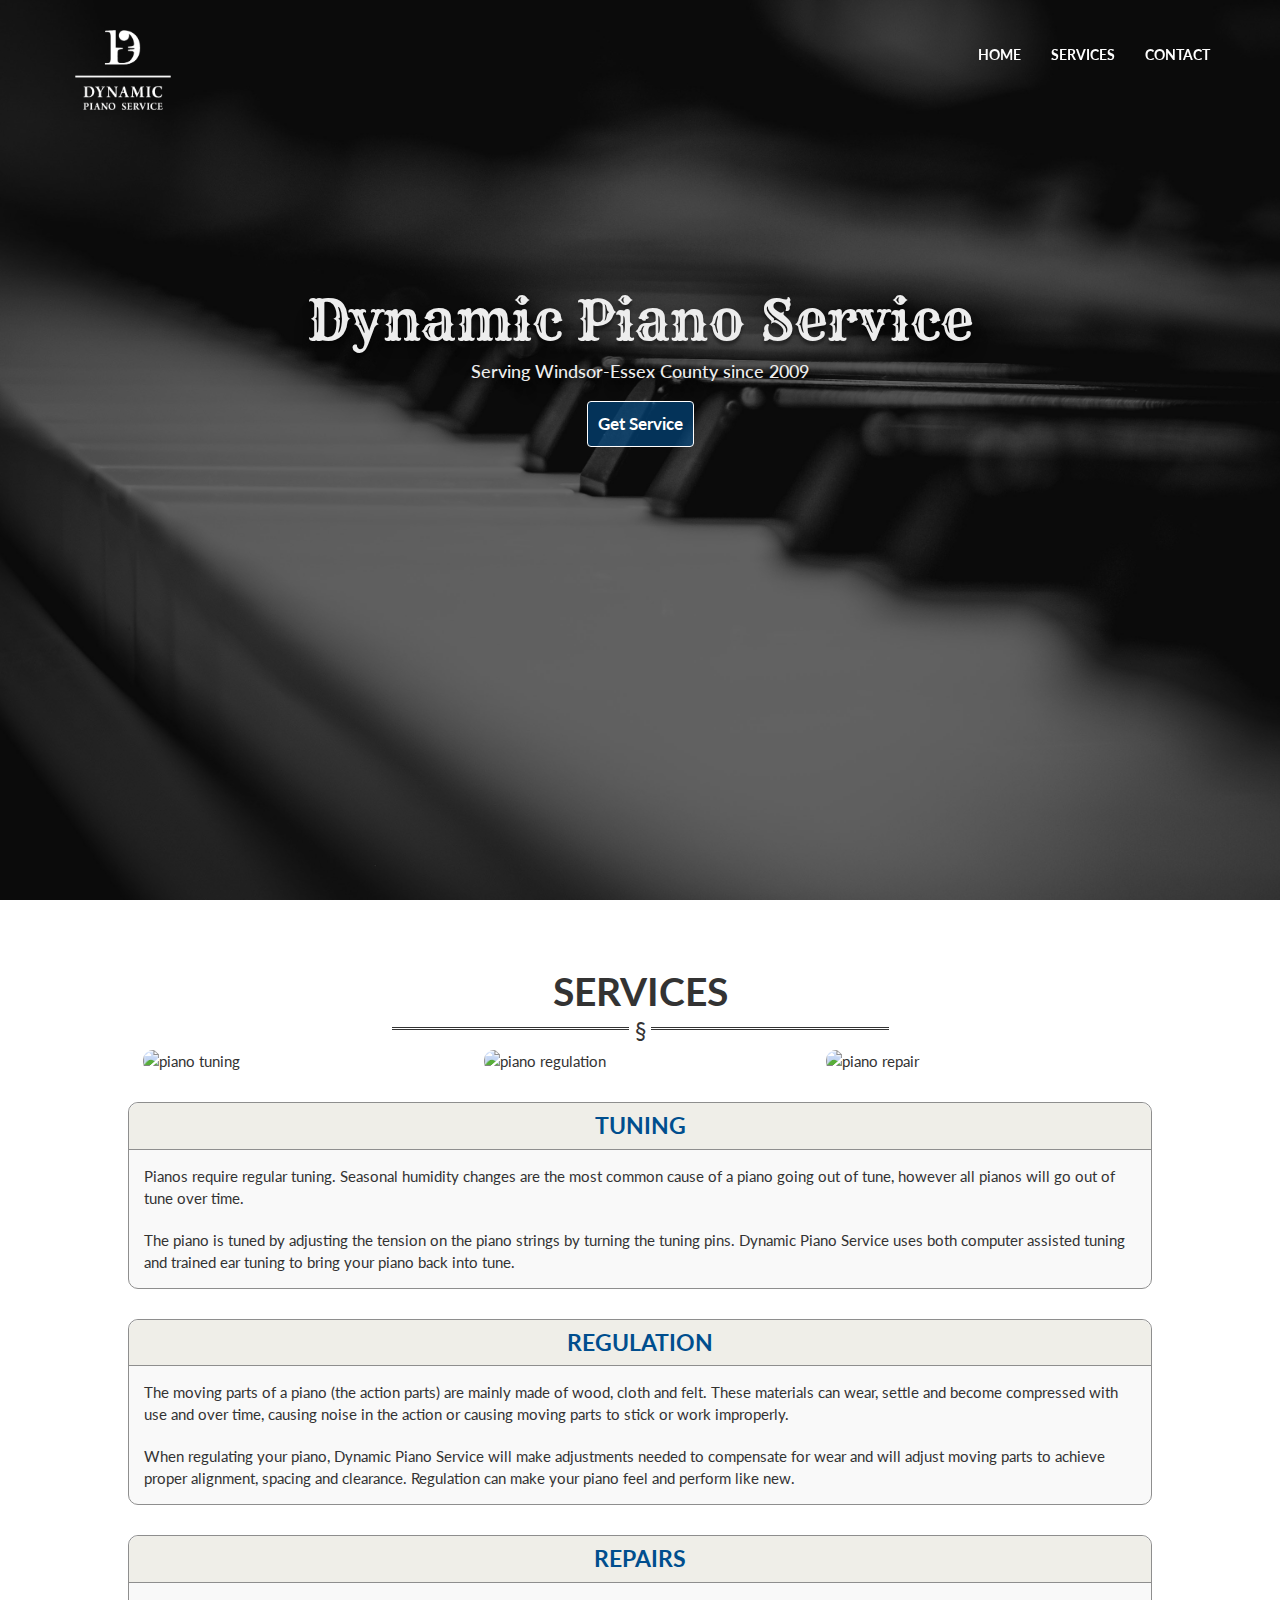
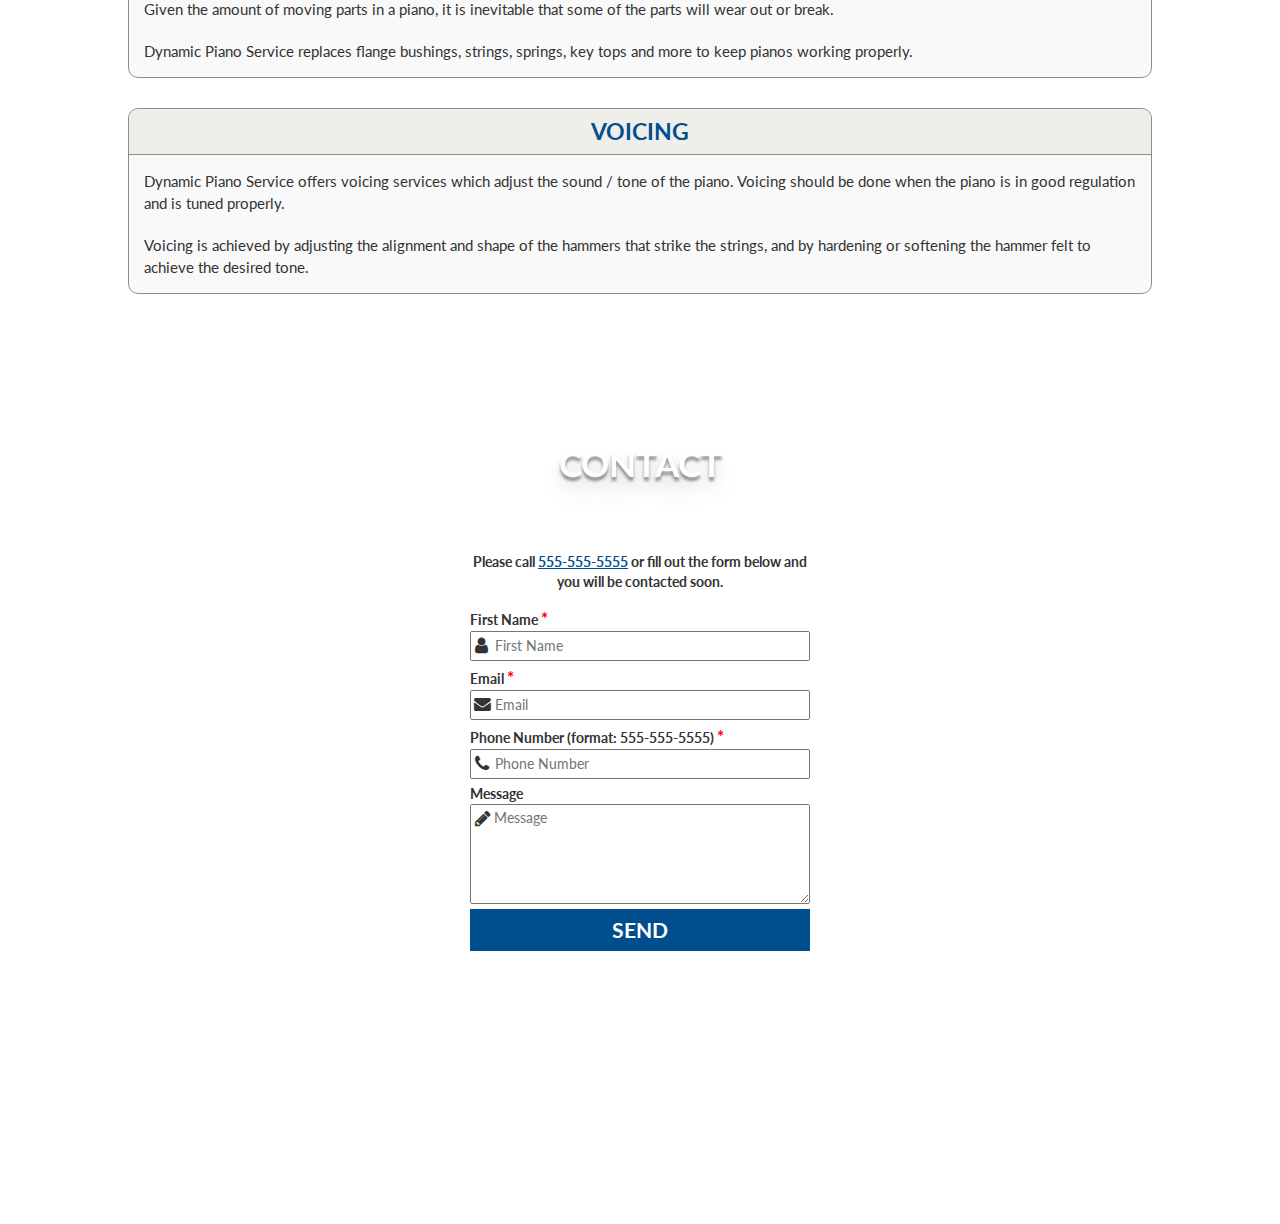
==== index.html @ 3b5a84ec "add pictures and style services" ====
<!DOCTYPE html>
<html lang="en">
	<head>
		<meta name="viewport" content="width=device-width, initial-scale=1">
		<title>Piano Service - Dynamic Piano Service</title>
		<link href="./public/styles/bootstrap.min.css" type="text/css" rel="stylesheet">
		<link href="./public/styles/main.css" type="text/css" rel="stylesheet">
		<link href="https://fonts.googleapis.com/css?family=Lato:400,700|Rye" rel="stylesheet">
		<link href="https://maxcdn.bootstrapcdn.com/font-awesome/4.7.0/css/font-awesome.min.css" rel="stylesheet">
	</head>
	<body>
		<nav class="navbar navbar-fixed-top">
			<div class="container">
				<div class="navbar-header">
					<button type="button" class="navbar-toggle collapsed" data-toggle="collapse" data-target="#bs-example-navbar-collapse-1" aria-expanded="false">
        		<span class="sr-only">Toggle navigation</span>
        		<span class="icon-bar"></span>
        		<span class="icon-bar"></span>
        		<span class="icon-bar"></span>
     			</button>
      		<a class="navbar-brand" href="#"><img id="logo" src="./public/images/logo-large1.png"></a>
				</div>
				<div class="collapse navbar-collapse">
					<ul class="nav navbar-nav navbar-right">
						<li class="navbar-link"><a href="#">Home</a></li>
						<li class="navbar-link"><a href="#services">Services</a></li>
						<li class="navbar-link"><a href="#contact">Contact</a></li>
					</ul>
			</div>
		</nav>
		<div id="header-background">
			<div class="darken-overlay">
				<h1>Dynamic Piano Service</h1>
				<h4>Serving Windsor-Essex County since 2009</h4>
				<a class="btn" href="#contact">Get Service</a>
			</div>
		</div>
		<section id="services" class="container">
			<h2 class="subtitle">Services</h2>
			<hr class="style-eight" />
				<div class="row images">
					<div class="col-xs-12 col-sm-6 col-md-4 img-wrapper">
						<img class="img-responsive" src="./public/images/piano-tuning.jpg" alt="piano tuning" />
					</div>
					<div class="col-md-4 col-sm-6 hidden-xs img-wrapper">
						<img class="img-responsive" src="./public/images/piano-regulation.jpg" alt="piano regulation" />
					</div>
					<div class="col-md-4 hidden-sm hidden-xs img-wrapper">
						<img class="img-responsive" src="./public/images/piano-repair.jpg" alt="piano repair" />
					</div>
				</div>
				<div class="service-item row">
					<div class="col-xs-12 service-div">
						<h3>Tuning</h3>
						<p>Pianos require regular tuning. Seasonal humidity changes are the most common cause of a piano going out of tune, however all pianos will go out of tune over time.</p>
						<p>The piano is tuned by adjusting the tension on the piano strings by turning the tuning pins. Dynamic Piano Service uses both computer assisted tuning and trained ear tuning to bring your piano back into tune.</p>
					</div>
				</div>
				<div class="service-item row">
					<div class="col-xs-12 service-div">
						<h3>Regulation</h3>
						<p>The moving parts of a piano (the action parts) are mainly made of wood, cloth and felt. These materials can wear, settle and become compressed with use and over time, causing noise in the action or causing moving parts to stick or work improperly.</p>
						<p>When regulating your piano, Dynamic Piano Service will make adjustments needed to compensate for wear and will adjust moving parts to achieve proper alignment, spacing and clearance. Regulation can make your piano feel and perform like new.</p>
					</div>
				</div>
				<div class="service-item row">
					<div class="col-xs-12 service-div">
						<h3>Repairs</h3>
						<p>Given the amount of moving parts in a piano, it is inevitable that some of the parts will wear out or break.</p>
						<p>Dynamic Piano Service replaces flange bushings, strings, springs, key tops and more to keep pianos working properly. </p>
					</div>
				</div>
				<div class="service-item row">
					<div class="col-xs-12 service-div">
						<h3>Voicing</h3>
						<p>Dynamic Piano Service offers voicing services which adjust the sound / tone of the piano. Voicing should be done when the piano is in good regulation and is tuned properly.</p>
						<p>Voicing is achieved by adjusting the alignment and shape of the hammers that strike the strings, and by hardening or softening the hammer felt to achieve the desired tone.</p>
					</div>
				</div>
		</section>
		<section id="contact">
			<h2 class="subtitle">Contact</h2>
			<div class="contact-card">
				<div id="form-div">
					<div>
						<p>Please call <a href="tel:555-5555-5555">555-555-5555</a> or fill out the form below and you will be contacted soon.</p>
					</div>
					<!-- <h4>Contact Form</h4> -->
					<form action="https://formspree.io/the_source_c@hotmail.com" method="POST">
						<label for="name">First Name <span class="asterisk">*</span></label>
		    		<div class="input-line">
		    			<i class="fa fa-user"></i>
		    			<input type="text" name="name" placeholder="First Name" required>
		    		</div>
		    		<label for="_replyto">Email <span class="asterisk">*</span></label>
		    		<div class="input-line">
		    			<i class="fa fa-envelope"></i>
		   				<input type="email" name="_replyto" placeholder="Email" required>
		   			</div>
		   			<label for="phone">Phone Number (format: 555-555-5555) <span class="asterisk">*</span></label>
		   			<div class="input-line">
		   				<i class="fa fa-phone"></i>
		   				<input id="phonenumber" name="phone" type="tel" pattern="^\d{3}-\d{3}-\d{4}$" placeholder="Phone Number" required>
		   			</div>
		   			<label for="message">Message</label>
		   			<div class="input-line">
		   				<i class="fa fa-pencil"></i>
		   				<textarea name="message" placeholder="Message"></textarea>
		   			</div>
		    		<input type="submit" value="Send">
					</form>
				</div>
			</div>
		</section>
		<script src="./public/scripts/main.js"></script>
	</body>
</html>
---- public/styles/main.css ----
*{-webkit-box-sizing:border-box;box-sizing:border-box;padding:0;margin:0}html{height:200vh}body{font-family:'Lato', sans-serif}.navbar{background-color:transparent;position:fixed;width:100%;top:30px;border-radius:0px;-webkit-transition:all 1s;-o-transition:all 1s;transition:all 1s;height:80px;line-height:80px}.navbar .container .in{border:none}.navbar .container .in ul{margin-top:32px}.navbar .container .in li{background-color:rgba(0,78,142,0.9);border-top:1px solid black}.navbar.fix-top{background-color:#004E8E;top:0;height:50px;line-height:50px}.navbar.fix-top .container .navbar-header #logo{height:36px;margin-left:29.5px;margin-top:7px}.navbar.fix-top .container .in{padding-top:0;margin-top:0;border:none}.navbar.fix-top .container .in ul{margin-top:0}.navbar.fix-top .container .in li{background-color:#004E8E;border-top:1px solid white;margin-top:0}.navbar .navbar-brand{color:white;line-height:50px;padding:0 20px;width:auto}.navbar .navbar-brand #logo{height:80px}.navbar .navbar-link>a{color:white;text-transform:uppercase;font-weight:700}.navbar .navbar-link>a:hover,.navbar .navbar-link>a:focus{background-color:transparent;color:#ffdb93}.navbar .navbar-toggle{border-color:white}.navbar .navbar-toggle .icon-bar{background-color:white}#header-background{min-height:100vh;background:url("../images/piano-background.jpeg") no-repeat center center fixed;background-size:cover;text-align:center;color:#ededed}#header-background .darken-overlay{width:100%;min-height:100vh;background-color:rgba(0,0,0,0.6);padding-top:30vh;padding-bottom:20px}#header-background .darken-overlay h1{font-size:4em;font-family:'Rye', cursive}#header-background .darken-overlay h1,#header-background .darken-overlay h4{text-shadow:0px 4px 3px rgba(0,0,0,0.4),0px 8px 13px rgba(0,0,0,0.1),0px 18px 23px rgba(0,0,0,0.1)}#header-background .darken-overlay .btn{margin-top:10px;background-color:rgba(0,78,142,0.6);border-color:white;color:white;padding:10px;font-size:1.2em;font-weight:700}#header-background .darken-overlay .btn:hover{border-color:#ffdb93;color:#ffdb93}#services{color:#333;padding-top:50px;width:80%;min-height:100vh;font-size:1.1em;padding-bottom:50px}#services hr.style-eight{overflow:visible;padding:0;border:none;border-top:medium double #333;color:#333;max-width:50%;min-width:200px;margin:0 auto;margin-top:-25px;margin-bottom:10px;text-align:center}#services hr.style-eight:after{content:"§";display:inline-block;position:relative;top:-0.7em;font-size:1.5em;padding:0 0.25em;background:white}#services .images{margin-top:20px}#services .img-wrapper.col-xs-4{padding:0 5px}#services .img-responsive{border-radius:10px;padding:0}#services h2{margin-bottom:40px}#services .service-div{padding:0}#services .service-div p{padding:5px 15px}#services h3{margin-top:0;text-align:center;font-size:1.5em;text-transform:uppercase;border-bottom:1px solid #8e8e8e;border-radius:10px 10px 0 0;background-color:#efeee8;padding:10px;color:#004E8E;font-weight:700}#services .service-item{background-color:#f9f9f9;margin-top:30px;border-radius:10px;border:1px solid #8e8e8e}#services .service-item .service-item-inner{border:1px solid #bcbcbc;background-color:#ededed;padding:5px}#contact{padding-top:50px;margin-top:30px;background:url("../images/contact-background.jpg") no-repeat center center fixed;background-size:cover;text-align:center;min-height:calc(100vh - 50px)}#contact h2{color:white;text-shadow:0px 4px 3px rgba(0,0,0,0.4),0px 8px 13px rgba(0,0,0,0.1),0px 18px 23px rgba(0,0,0,0.1)}#contact .contact-card{text-align:left;background-color:rgba(255,255,255,0.75);display:inline-block;padding:30px;border-radius:10px;margin:0 auto;margin-bottom:20px;margin-top:30px}#contact .contact-card h4{text-align:center;text-transform:uppercase;font-weight:700}#contact .contact-card p{text-align:center;font-weight:700}#contact .contact-card p a{color:#004E8E;-webkit-text-decoration:underline #004E8E;text-decoration:underline #004E8E}@media only screen and (min-width: 768px){#contact .contact-card{width:400px}}#contact #form-div{width:100%;margin:0 auto}#contact #form-div label{margin-top:5px;margin-bottom:0}#contact #form-div label .asterisk{color:red;font-size:1.2em}#contact #form-div .input-line{position:relative}#contact #form-div .input-line input,#contact #form-div .input-line textarea{padding:3px 3px 3px 23px;width:100%}#contact #form-div .input-line textarea{height:100px}#contact #form-div .input-line .fa{position:absolute;top:6px;left:5px;font-size:1.3em}#contact #form-div .input-line .fa-envelope{font-size:1.2em;left:4px}#contact #form-div input[type="submit"]{width:100%;background-color:#004e8e;color:white;padding:6px;border:none;text-transform:uppercase;font-weight:700;font-size:1.5em}#contact #form-div input[type="submit"]:hover{color:#ffdb93}.subtitle{text-align:center;text-transform:uppercase;font-size:2.5em;font-weight:700}
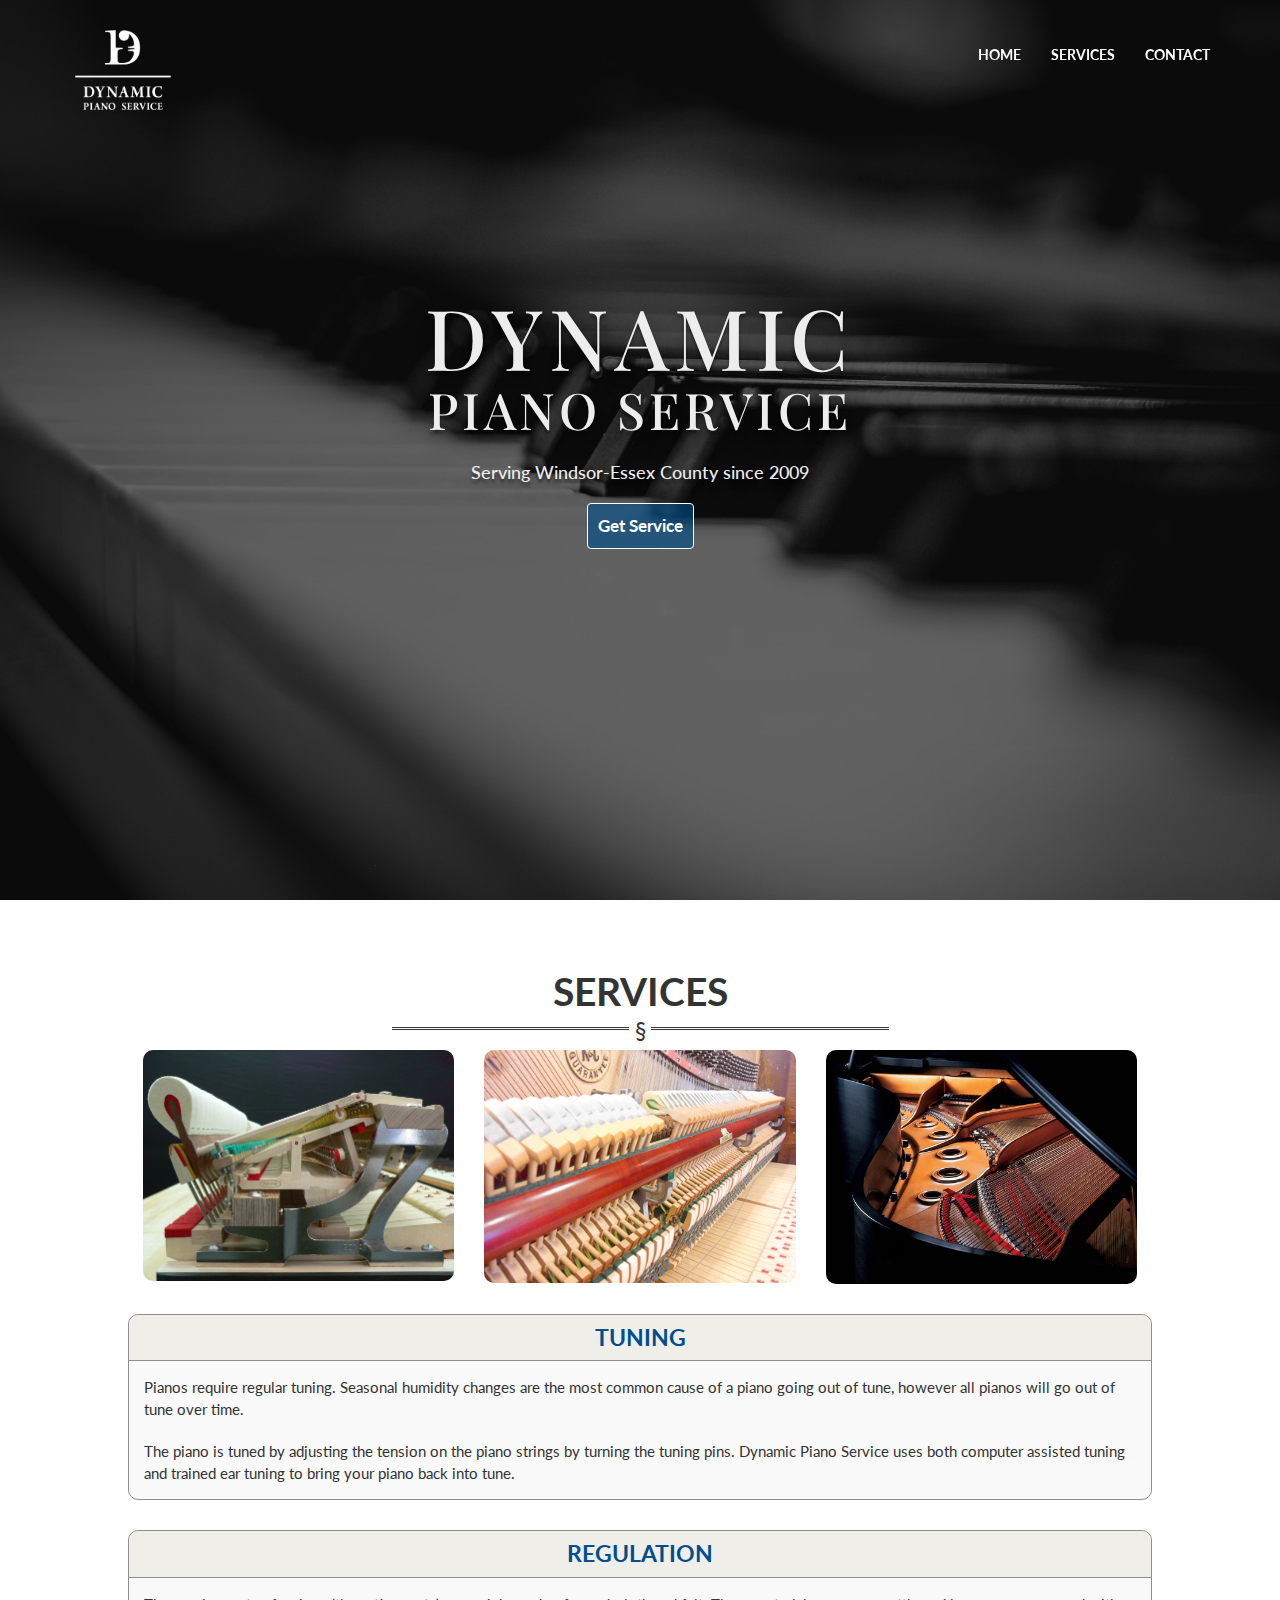
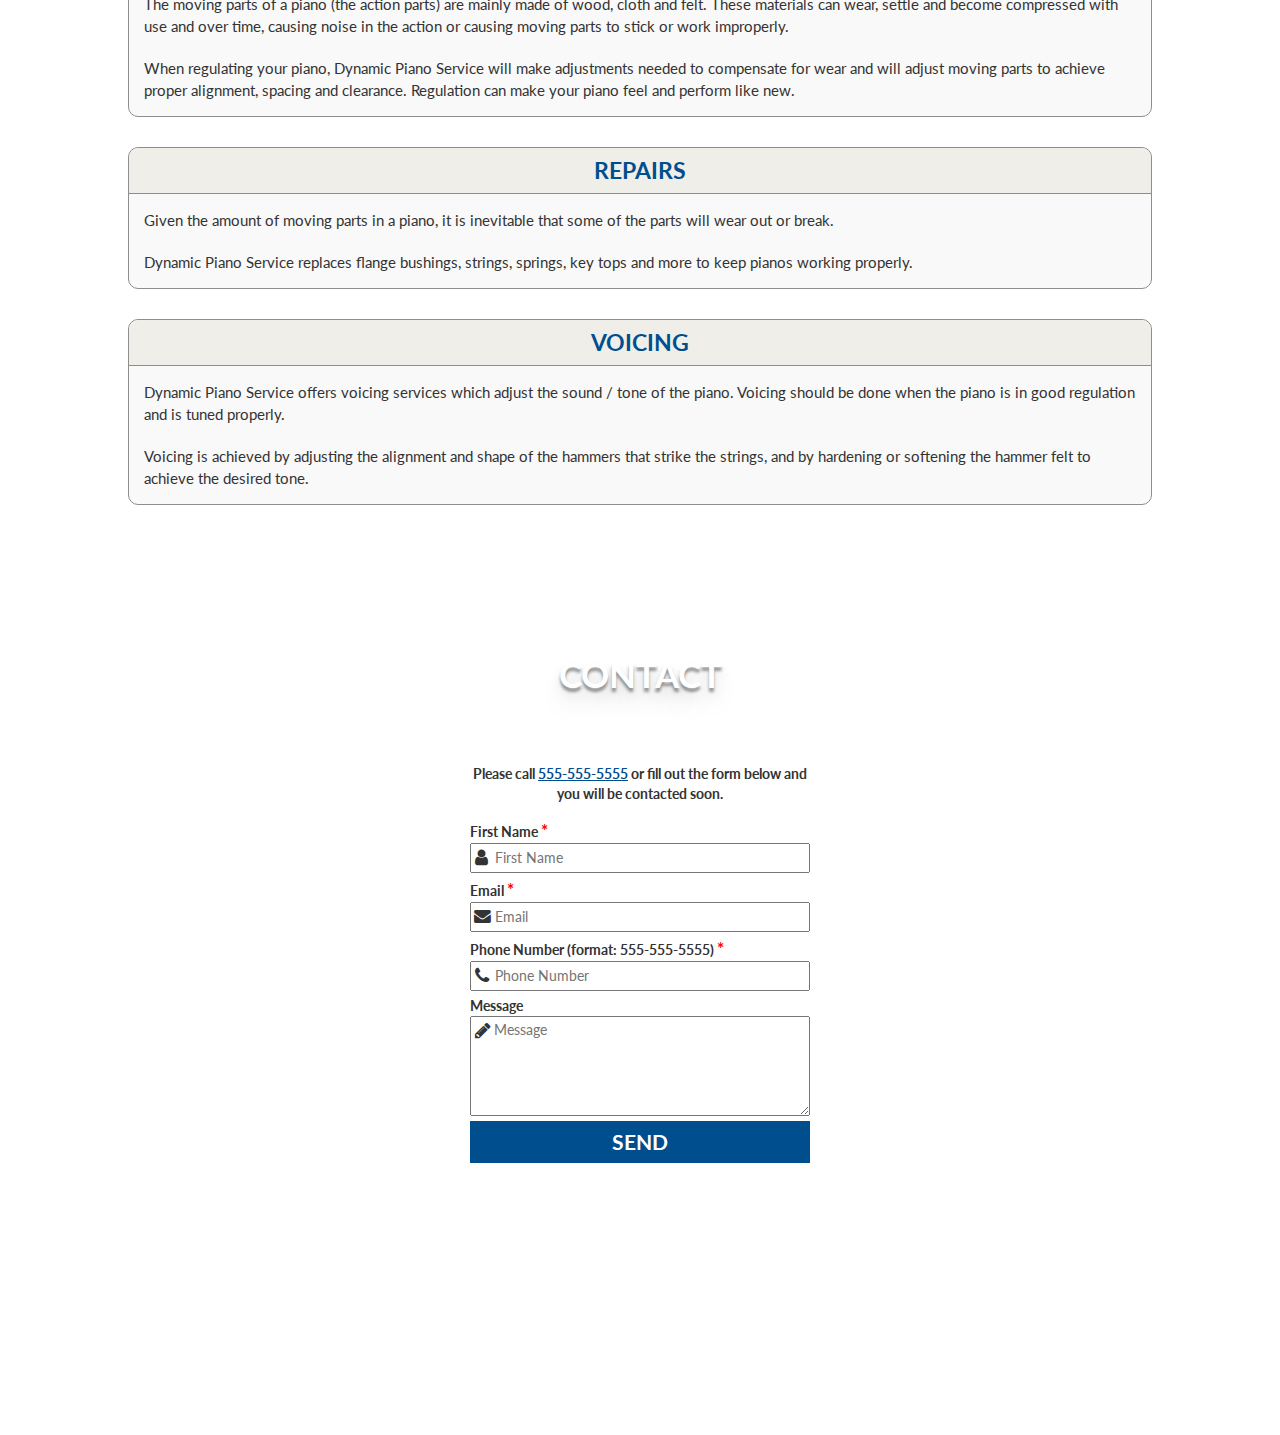
==== commit c7e750ee: "change h1 font & contact background" ====
--- a/index.html
+++ b/index.html
@@ -5,7 +5,7 @@
 		<title>Piano Service - Dynamic Piano Service</title>
 		<link href="./public/styles/bootstrap.min.css" type="text/css" rel="stylesheet">
 		<link href="./public/styles/main.css" type="text/css" rel="stylesheet">
-		<link href="https://fonts.googleapis.com/css?family=Lato:400,700|Rye" rel="stylesheet">
+		<link href="https://fonts.googleapis.com/css?family=Lato:400,700|Playfair+Display:700" rel="stylesheet">
 		<link href="https://maxcdn.bootstrapcdn.com/font-awesome/4.7.0/css/font-awesome.min.css" rel="stylesheet">
 	</head>
 	<body>
@@ -30,7 +30,7 @@
 		</nav>
 		<div id="header-background">
 			<div class="darken-overlay">
-				<h1>Dynamic Piano Service</h1>
+				<h1>Dynamic <span id="secondh1">Piano Service</span></h1>
 				<h4>Serving Windsor-Essex County since 2009</h4>
 				<a class="btn" href="#contact">Get Service</a>
 			</div>
--- a/public/styles/main.css
+++ b/public/styles/main.css
@@ -1 +1 @@
-*{-webkit-box-sizing:border-box;box-sizing:border-box;padding:0;margin:0}html{height:200vh}body{font-family:'Lato', sans-serif}.navbar{background-color:transparent;position:fixed;width:100%;top:30px;border-radius:0px;-webkit-transition:all 1s;-o-transition:all 1s;transition:all 1s;height:80px;line-height:80px}.navbar .container .in{border:none}.navbar .container .in ul{margin-top:32px}.navbar .container .in li{background-color:rgba(0,78,142,0.9);border-top:1px solid black}.navbar.fix-top{background-color:#004E8E;top:0;height:50px;line-height:50px}.navbar.fix-top .container .navbar-header #logo{height:36px;margin-left:29.5px;margin-top:7px}.navbar.fix-top .container .in{padding-top:0;margin-top:0;border:none}.navbar.fix-top .container .in ul{margin-top:0}.navbar.fix-top .container .in li{background-color:#004E8E;border-top:1px solid white;margin-top:0}.navbar .navbar-brand{color:white;line-height:50px;padding:0 20px;width:auto}.navbar .navbar-brand #logo{height:80px}.navbar .navbar-link>a{color:white;text-transform:uppercase;font-weight:700}.navbar .navbar-link>a:hover,.navbar .navbar-link>a:focus{background-color:transparent;color:#ffdb93}.navbar .navbar-toggle{border-color:white}.navbar .navbar-toggle .icon-bar{background-color:white}#header-background{min-height:100vh;background:url("../images/piano-background.jpeg") no-repeat center center fixed;background-size:cover;text-align:center;color:#ededed}#header-background .darken-overlay{width:100%;min-height:100vh;background-color:rgba(0,0,0,0.6);padding-top:30vh;padding-bottom:20px}#header-background .darken-overlay h1{font-size:4em;font-family:'Rye', cursive}#header-background .darken-overlay h1,#header-background .darken-overlay h4{text-shadow:0px 4px 3px rgba(0,0,0,0.4),0px 8px 13px rgba(0,0,0,0.1),0px 18px 23px rgba(0,0,0,0.1)}#header-background .darken-overlay .btn{margin-top:10px;background-color:rgba(0,78,142,0.6);border-color:white;color:white;padding:10px;font-size:1.2em;font-weight:700}#header-background .darken-overlay .btn:hover{border-color:#ffdb93;color:#ffdb93}#services{color:#333;padding-top:50px;width:80%;min-height:100vh;font-size:1.1em;padding-bottom:50px}#services hr.style-eight{overflow:visible;padding:0;border:none;border-top:medium double #333;color:#333;max-width:50%;min-width:200px;margin:0 auto;margin-top:-25px;margin-bottom:10px;text-align:center}#services hr.style-eight:after{content:"§";display:inline-block;position:relative;top:-0.7em;font-size:1.5em;padding:0 0.25em;background:white}#services .images{margin-top:20px}#services .img-wrapper.col-xs-4{padding:0 5px}#services .img-responsive{border-radius:10px;padding:0}#services h2{margin-bottom:40px}#services .service-div{padding:0}#services .service-div p{padding:5px 15px}#services h3{margin-top:0;text-align:center;font-size:1.5em;text-transform:uppercase;border-bottom:1px solid #8e8e8e;border-radius:10px 10px 0 0;background-color:#efeee8;padding:10px;color:#004E8E;font-weight:700}#services .service-item{background-color:#f9f9f9;margin-top:30px;border-radius:10px;border:1px solid #8e8e8e}#services .service-item .service-item-inner{border:1px solid #bcbcbc;background-color:#ededed;padding:5px}#contact{padding-top:50px;margin-top:30px;background:url("../images/contact-background.jpg") no-repeat center center fixed;background-size:cover;text-align:center;min-height:calc(100vh - 50px)}#contact h2{color:white;text-shadow:0px 4px 3px rgba(0,0,0,0.4),0px 8px 13px rgba(0,0,0,0.1),0px 18px 23px rgba(0,0,0,0.1)}#contact .contact-card{text-align:left;background-color:rgba(255,255,255,0.75);display:inline-block;padding:30px;border-radius:10px;margin:0 auto;margin-bottom:20px;margin-top:30px}#contact .contact-card h4{text-align:center;text-transform:uppercase;font-weight:700}#contact .contact-card p{text-align:center;font-weight:700}#contact .contact-card p a{color:#004E8E;-webkit-text-decoration:underline #004E8E;text-decoration:underline #004E8E}@media only screen and (min-width: 768px){#contact .contact-card{width:400px}}#contact #form-div{width:100%;margin:0 auto}#contact #form-div label{margin-top:5px;margin-bottom:0}#contact #form-div label .asterisk{color:red;font-size:1.2em}#contact #form-div .input-line{position:relative}#contact #form-div .input-line input,#contact #form-div .input-line textarea{padding:3px 3px 3px 23px;width:100%}#contact #form-div .input-line textarea{height:100px}#contact #form-div .input-line .fa{position:absolute;top:6px;left:5px;font-size:1.3em}#contact #form-div .input-line .fa-envelope{font-size:1.2em;left:4px}#contact #form-div input[type="submit"]{width:100%;background-color:#004e8e;color:white;padding:6px;border:none;text-transform:uppercase;font-weight:700;font-size:1.5em}#contact #form-div input[type="submit"]:hover{color:#ffdb93}.subtitle{text-align:center;text-transform:uppercase;font-size:2.5em;font-weight:700}
+*{-webkit-box-sizing:border-box;box-sizing:border-box;padding:0;margin:0}html{height:200vh}body{font-family:'Lato', sans-serif}.navbar{background-color:transparent;position:fixed;width:100%;top:30px;border-radius:0px;-webkit-transition:all 1s;-o-transition:all 1s;transition:all 1s;height:80px;line-height:80px}.navbar .container .in{border:none}.navbar .container .in ul{margin-top:32px}.navbar .container .in li{background-color:rgba(0,78,142,0.9);border-top:1px solid black}.navbar.fix-top{background-color:#004E8E;top:0;height:50px;line-height:50px}.navbar.fix-top .container .navbar-header #logo{height:36px;margin-left:29.5px;margin-top:7px}.navbar.fix-top .container .in{padding-top:0;margin-top:0;border:none}.navbar.fix-top .container .in ul{margin-top:0}.navbar.fix-top .container .in li{background-color:#004E8E;border-top:1px solid white;margin-top:0}.navbar .navbar-brand{color:white;line-height:50px;padding:0 20px;width:auto}.navbar .navbar-brand #logo{height:80px}.navbar .navbar-link>a{color:white;text-transform:uppercase;font-weight:700}.navbar .navbar-link>a:hover,.navbar .navbar-link>a:focus{background-color:transparent;color:#ffdb93}.navbar .navbar-toggle{border-color:white}.navbar .navbar-toggle .icon-bar{background-color:white}#header-background{min-height:100vh;background:url("../images/piano-background.jpeg") no-repeat center center fixed;background-size:cover;text-align:center;color:#ededed}#header-background .darken-overlay{width:100%;min-height:100vh;background-color:rgba(0,0,0,0.6);padding-top:30vh;padding-bottom:20px}#header-background .darken-overlay h1{font-size:4em;font-family:'Playfair Display', serif;text-transform:uppercase;letter-spacing:.08em}#header-background .darken-overlay h1 #secondh1{font-size:0.6em;display:block;letter-spacing:0.08em}@media only screen and (min-width: 768px){#header-background .darken-overlay h1{font-size:6em}}#header-background .darken-overlay h4{margin-top:25px}#header-background .darken-overlay h1,#header-background .darken-overlay h4{text-shadow:0px 4px 3px rgba(0,0,0,0.4),0px 8px 13px rgba(0,0,0,0.1),0px 18px 23px rgba(0,0,0,0.1)}#header-background .darken-overlay .btn{margin-top:10px;background-color:rgba(0,78,142,0.6);border-color:white;color:white;padding:10px;font-size:1.2em;font-weight:700}#header-background .darken-overlay .btn:hover{border-color:#ffdb93;color:#ffdb93}#services{color:#333;padding-top:50px;width:80%;min-height:100vh;font-size:1.1em;padding-bottom:50px}#services hr.style-eight{overflow:visible;padding:0;border:none;border-top:medium double #333;color:#333;max-width:50%;min-width:200px;margin:0 auto;margin-top:-25px;margin-bottom:10px;text-align:center}#services hr.style-eight:after{content:"§";display:inline-block;position:relative;top:-0.7em;font-size:1.5em;padding:0 0.25em;background:white}#services .images{margin-top:20px}#services .img-wrapper.col-xs-4{padding:0 5px}#services .img-responsive{border-radius:10px;padding:0}#services h2{margin-bottom:40px}#services .service-div{padding:0}#services .service-div p{padding:5px 15px}#services h3{margin-top:0;text-align:center;font-size:1.5em;text-transform:uppercase;border-bottom:1px solid #8e8e8e;border-radius:10px 10px 0 0;background-color:#efeee8;padding:10px;color:#004E8E;font-weight:700}#services .service-item{background-color:#f9f9f9;margin-top:30px;border-radius:10px;border:1px solid #8e8e8e}#services .service-item .service-item-inner{border:1px solid #bcbcbc;background-color:#ededed;padding:5px}#contact{padding-top:50px;margin-top:30px;background:url("../images/contact-background.jpeg") no-repeat center center fixed;background-size:cover;text-align:center;min-height:calc(100vh - 50px)}#contact h2{color:white;text-shadow:0px 4px 3px rgba(0,0,0,0.4),0px 8px 13px rgba(0,0,0,0.1),0px 18px 23px rgba(0,0,0,0.1)}#contact .contact-card{text-align:left;background-color:rgba(255,255,255,0.85);display:inline-block;padding:30px;border-radius:10px;margin:0 auto;margin-bottom:20px;margin-top:30px}#contact .contact-card h4{text-align:center;text-transform:uppercase;font-weight:700}#contact .contact-card p{text-align:center;font-weight:700}#contact .contact-card p a{color:#004E8E;-webkit-text-decoration:underline #004E8E;text-decoration:underline #004E8E}@media only screen and (min-width: 768px){#contact .contact-card{width:400px}}#contact #form-div{width:100%;margin:0 auto}#contact #form-div label{margin-top:5px;margin-bottom:0}#contact #form-div label .asterisk{color:red;font-size:1.2em}#contact #form-div .input-line{position:relative}#contact #form-div .input-line input,#contact #form-div .input-line textarea{padding:3px 3px 3px 23px;width:100%}#contact #form-div .input-line textarea{height:100px}#contact #form-div .input-line .fa{position:absolute;top:6px;left:5px;font-size:1.3em}#contact #form-div .input-line .fa-envelope{font-size:1.2em;left:4px}#contact #form-div input[type="submit"]{width:100%;background-color:#004e8e;color:white;padding:6px;border:none;text-transform:uppercase;font-weight:700;font-size:1.5em}#contact #form-div input[type="submit"]:hover{color:#ffdb93}.subtitle{text-align:center;text-transform:uppercase;font-size:2.5em;font-weight:700}
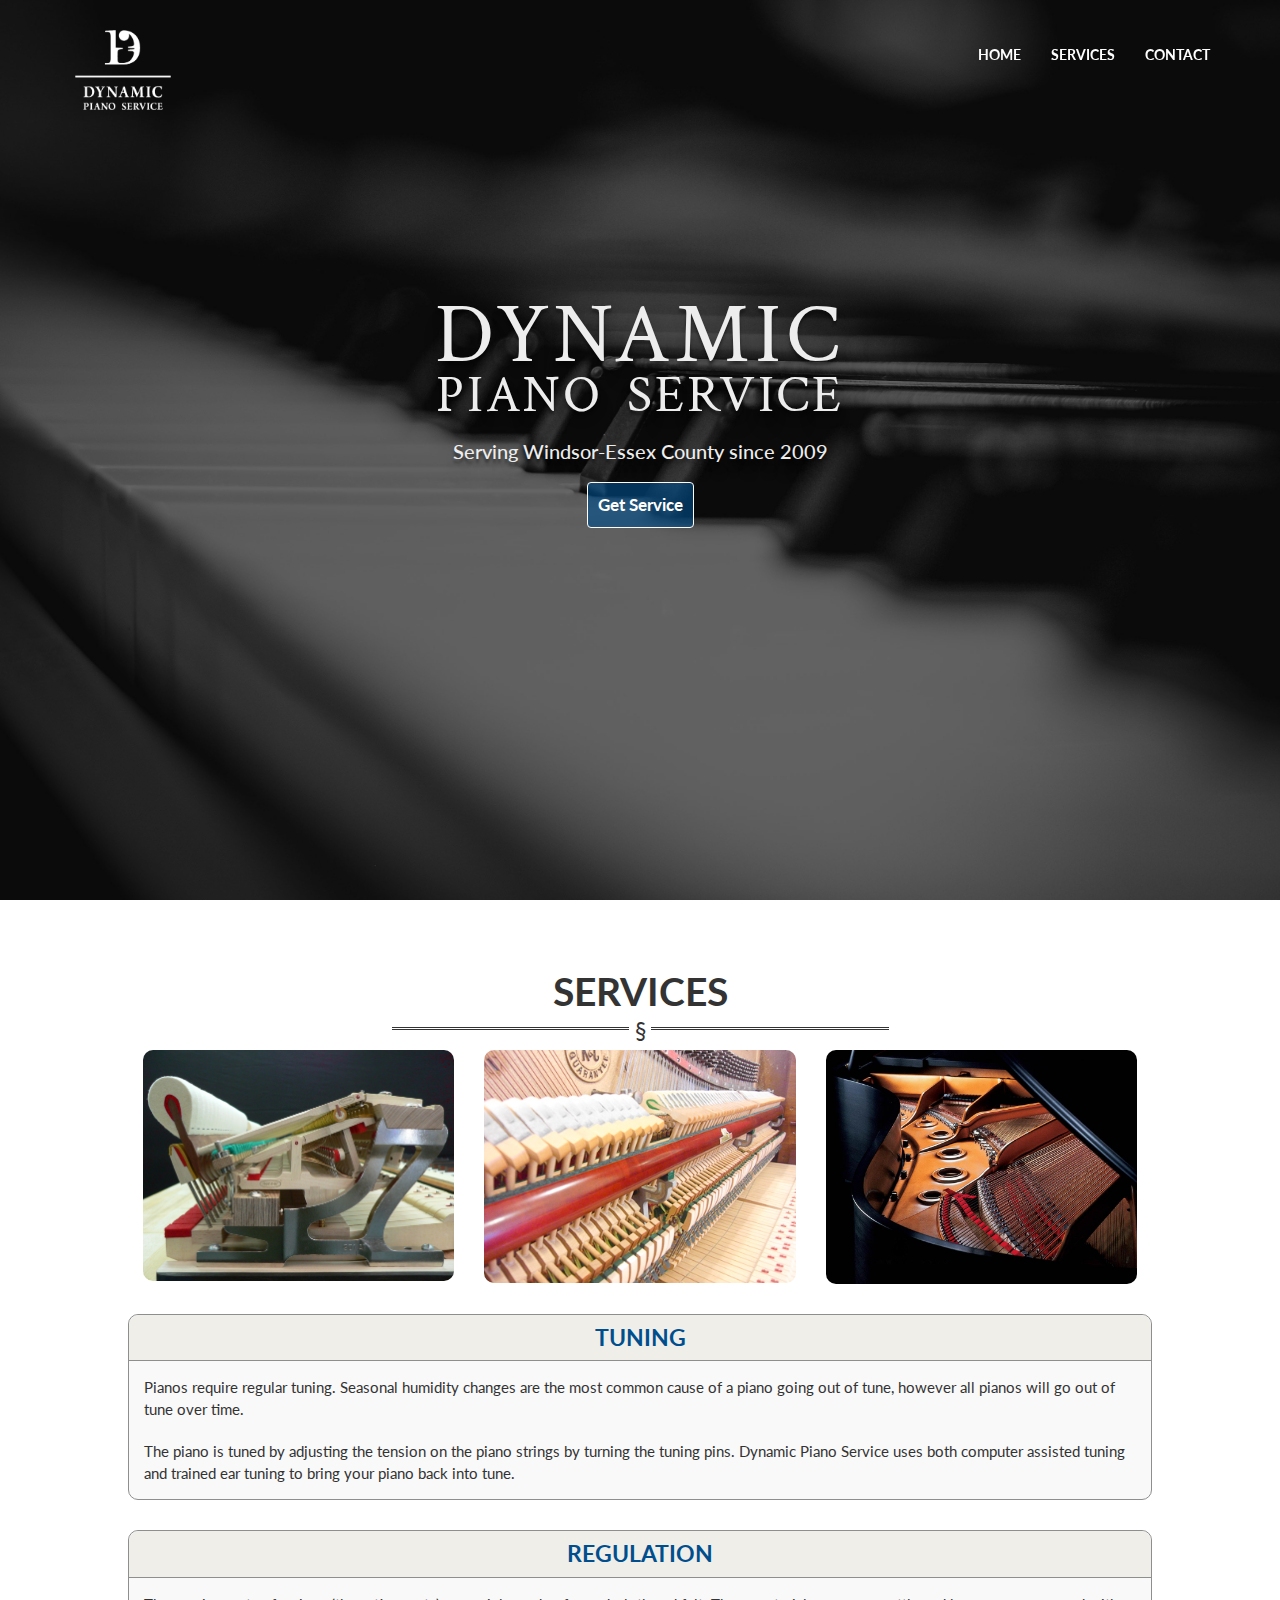
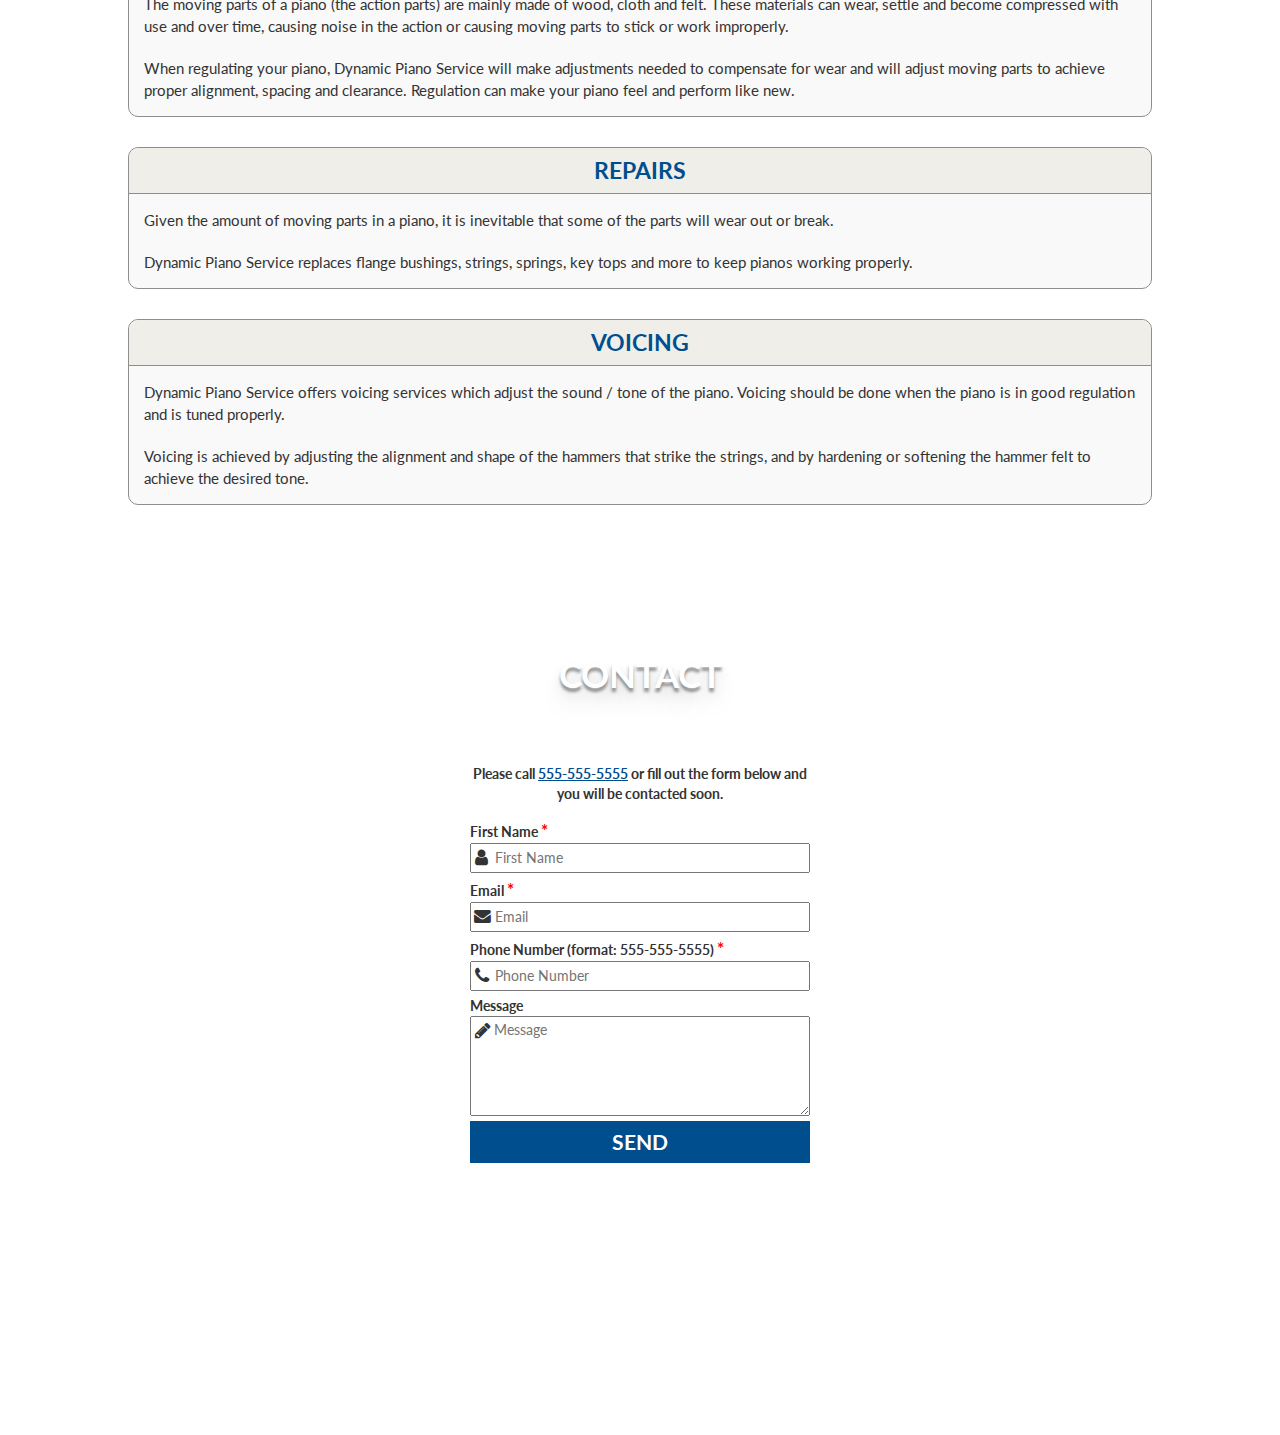
==== commit bb295c9f: "change landing font" ====
--- a/index.html
+++ b/index.html
@@ -5,7 +5,7 @@
 		<title>Piano Service - Dynamic Piano Service</title>
 		<link href="./public/styles/bootstrap.min.css" type="text/css" rel="stylesheet">
 		<link href="./public/styles/main.css" type="text/css" rel="stylesheet">
-		<link href="https://fonts.googleapis.com/css?family=Lato:400,700|Playfair+Display:700" rel="stylesheet">
+		<link href="https://fonts.googleapis.com/css?family=Lato:400,700|Crimson+Text:600" rel="stylesheet">
 		<link href="https://maxcdn.bootstrapcdn.com/font-awesome/4.7.0/css/font-awesome.min.css" rel="stylesheet">
 	</head>
 	<body>
@@ -30,7 +30,7 @@
 		</nav>
 		<div id="header-background">
 			<div class="darken-overlay">
-				<h1>Dynamic <span id="secondh1">Piano Service</span></h1>
+				<h1>Dyn<span id="letterA">a</span>mic <span id="secondh1">Piano Service</span></h1>
 				<h4>Serving Windsor-Essex County since 2009</h4>
 				<a class="btn" href="#contact">Get Service</a>
 			</div>
--- a/public/styles/main.css
+++ b/public/styles/main.css
@@ -1 +1 @@
-*{-webkit-box-sizing:border-box;box-sizing:border-box;padding:0;margin:0}html{height:200vh}body{font-family:'Lato', sans-serif}.navbar{background-color:transparent;position:fixed;width:100%;top:30px;border-radius:0px;-webkit-transition:all 1s;-o-transition:all 1s;transition:all 1s;height:80px;line-height:80px}.navbar .container .in{border:none}.navbar .container .in ul{margin-top:32px}.navbar .container .in li{background-color:rgba(0,78,142,0.9);border-top:1px solid black}.navbar.fix-top{background-color:#004E8E;top:0;height:50px;line-height:50px}.navbar.fix-top .container .navbar-header #logo{height:36px;margin-left:29.5px;margin-top:7px}.navbar.fix-top .container .in{padding-top:0;margin-top:0;border:none}.navbar.fix-top .container .in ul{margin-top:0}.navbar.fix-top .container .in li{background-color:#004E8E;border-top:1px solid white;margin-top:0}.navbar .navbar-brand{color:white;line-height:50px;padding:0 20px;width:auto}.navbar .navbar-brand #logo{height:80px}.navbar .navbar-link>a{color:white;text-transform:uppercase;font-weight:700}.navbar .navbar-link>a:hover,.navbar .navbar-link>a:focus{background-color:transparent;color:#ffdb93}.navbar .navbar-toggle{border-color:white}.navbar .navbar-toggle .icon-bar{background-color:white}#header-background{min-height:100vh;background:url("../images/piano-background.jpeg") no-repeat center center fixed;background-size:cover;text-align:center;color:#ededed}#header-background .darken-overlay{width:100%;min-height:100vh;background-color:rgba(0,0,0,0.6);padding-top:30vh;padding-bottom:20px}#header-background .darken-overlay h1{font-size:4em;font-family:'Playfair Display', serif;text-transform:uppercase;letter-spacing:.08em}#header-background .darken-overlay h1 #secondh1{font-size:0.6em;display:block;letter-spacing:0.08em}@media only screen and (min-width: 768px){#header-background .darken-overlay h1{font-size:6em}}#header-background .darken-overlay h4{margin-top:25px}#header-background .darken-overlay h1,#header-background .darken-overlay h4{text-shadow:0px 4px 3px rgba(0,0,0,0.4),0px 8px 13px rgba(0,0,0,0.1),0px 18px 23px rgba(0,0,0,0.1)}#header-background .darken-overlay .btn{margin-top:10px;background-color:rgba(0,78,142,0.6);border-color:white;color:white;padding:10px;font-size:1.2em;font-weight:700}#header-background .darken-overlay .btn:hover{border-color:#ffdb93;color:#ffdb93}#services{color:#333;padding-top:50px;width:80%;min-height:100vh;font-size:1.1em;padding-bottom:50px}#services hr.style-eight{overflow:visible;padding:0;border:none;border-top:medium double #333;color:#333;max-width:50%;min-width:200px;margin:0 auto;margin-top:-25px;margin-bottom:10px;text-align:center}#services hr.style-eight:after{content:"§";display:inline-block;position:relative;top:-0.7em;font-size:1.5em;padding:0 0.25em;background:white}#services .images{margin-top:20px}#services .img-wrapper.col-xs-4{padding:0 5px}#services .img-responsive{border-radius:10px;padding:0}#services h2{margin-bottom:40px}#services .service-div{padding:0}#services .service-div p{padding:5px 15px}#services h3{margin-top:0;text-align:center;font-size:1.5em;text-transform:uppercase;border-bottom:1px solid #8e8e8e;border-radius:10px 10px 0 0;background-color:#efeee8;padding:10px;color:#004E8E;font-weight:700}#services .service-item{background-color:#f9f9f9;margin-top:30px;border-radius:10px;border:1px solid #8e8e8e}#services .service-item .service-item-inner{border:1px solid #bcbcbc;background-color:#ededed;padding:5px}#contact{padding-top:50px;margin-top:30px;background:url("../images/contact-background.jpeg") no-repeat center center fixed;background-size:cover;text-align:center;min-height:calc(100vh - 50px)}#contact h2{color:white;text-shadow:0px 4px 3px rgba(0,0,0,0.4),0px 8px 13px rgba(0,0,0,0.1),0px 18px 23px rgba(0,0,0,0.1)}#contact .contact-card{text-align:left;background-color:rgba(255,255,255,0.85);display:inline-block;padding:30px;border-radius:10px;margin:0 auto;margin-bottom:20px;margin-top:30px}#contact .contact-card h4{text-align:center;text-transform:uppercase;font-weight:700}#contact .contact-card p{text-align:center;font-weight:700}#contact .contact-card p a{color:#004E8E;-webkit-text-decoration:underline #004E8E;text-decoration:underline #004E8E}@media only screen and (min-width: 768px){#contact .contact-card{width:400px}}#contact #form-div{width:100%;margin:0 auto}#contact #form-div label{margin-top:5px;margin-bottom:0}#contact #form-div label .asterisk{color:red;font-size:1.2em}#contact #form-div .input-line{position:relative}#contact #form-div .input-line input,#contact #form-div .input-line textarea{padding:3px 3px 3px 23px;width:100%}#contact #form-div .input-line textarea{height:100px}#contact #form-div .input-line .fa{position:absolute;top:6px;left:5px;font-size:1.3em}#contact #form-div .input-line .fa-envelope{font-size:1.2em;left:4px}#contact #form-div input[type="submit"]{width:100%;background-color:#004e8e;color:white;padding:6px;border:none;text-transform:uppercase;font-weight:700;font-size:1.5em}#contact #form-div input[type="submit"]:hover{color:#ffdb93}.subtitle{text-align:center;text-transform:uppercase;font-size:2.5em;font-weight:700}
+*{-webkit-box-sizing:border-box;box-sizing:border-box;padding:0;margin:0}html{height:200vh}body{font-family:'Lato', sans-serif}.navbar{background-color:transparent;position:fixed;width:100%;top:30px;border-radius:0px;-webkit-transition:all 1s;-o-transition:all 1s;transition:all 1s;height:80px;line-height:80px}.navbar .container .in{border:none}.navbar .container .in ul{margin-top:32px}.navbar .container .in li{background-color:rgba(0,78,142,0.9);border-top:1px solid black}.navbar.fix-top{background-color:#004E8E;top:0;height:50px;line-height:50px}.navbar.fix-top .container .navbar-header #logo{height:36px;margin-left:29.5px;margin-top:7px}.navbar.fix-top .container .in{padding-top:0;margin-top:0;border:none}.navbar.fix-top .container .in ul{margin-top:0}.navbar.fix-top .container .in li{background-color:#004E8E;border-top:1px solid white;margin-top:0}.navbar .navbar-brand{color:white;line-height:50px;padding:0 20px;width:auto}.navbar .navbar-brand #logo{height:80px}.navbar .navbar-link>a{color:white;text-transform:uppercase;font-weight:700}.navbar .navbar-link>a:hover,.navbar .navbar-link>a:focus{background-color:transparent;color:#ffdb93}.navbar .navbar-toggle{border-color:white}.navbar .navbar-toggle .icon-bar{background-color:white}#header-background{min-height:100vh;background:url("../images/piano-background.jpeg") no-repeat center center fixed;background-size:cover;text-align:center;color:#ededed}#header-background .darken-overlay{width:100%;min-height:100vh;background-color:rgba(0,0,0,0.6);padding-top:30vh;padding-bottom:20px}#header-background .darken-overlay h1{font-size:4em;font-family:'Crimson Text', serif;text-transform:uppercase;letter-spacing:.06em}#header-background .darken-overlay h1 #letterA{margin-left:-4px}#header-background .darken-overlay h1 #secondh1{margin-top:-15px;font-size:0.62em;display:block;letter-spacing:0.05em;word-spacing:0.2em}#header-background .darken-overlay h4{font-size:1.5rem;margin-top:15px}@media only screen and (min-width: 768px){#header-background .darken-overlay h1{font-size:6em}#header-background .darken-overlay h4{font-size:2rem}}#header-background .darken-overlay h1,#header-background .darken-overlay h4{text-shadow:0px 4px 3px rgba(0,0,0,0.4),0px 8px 13px rgba(0,0,0,0.1),0px 18px 23px rgba(0,0,0,0.1)}#header-background .darken-overlay .btn{margin-top:10px;background-color:rgba(0,78,142,0.6);border-color:white;color:white;padding:10px;font-size:1.2em;font-weight:700}#header-background .darken-overlay .btn:hover{border-color:#ffdb93;color:#ffdb93}#services{color:#333;padding-top:50px;width:80%;min-height:100vh;font-size:1.1em;padding-bottom:50px}#services hr.style-eight{overflow:visible;padding:0;border:none;border-top:medium double #333;color:#333;max-width:50%;min-width:200px;margin:0 auto;margin-top:-25px;margin-bottom:10px;text-align:center}#services hr.style-eight:after{content:"§";display:inline-block;position:relative;top:-0.7em;font-size:1.5em;padding:0 0.25em;background:white}#services .images{margin-top:20px}#services .img-wrapper.col-xs-4{padding:0 5px}#services .img-responsive{border-radius:10px;padding:0}#services h2{margin-bottom:40px}#services .service-div{padding:0}#services .service-div p{padding:5px 15px}#services h3{margin-top:0;text-align:center;font-size:1.5em;text-transform:uppercase;border-bottom:1px solid #8e8e8e;border-radius:10px 10px 0 0;background-color:#efeee8;padding:10px;color:#004E8E;font-weight:700}#services .service-item{background-color:#f9f9f9;margin-top:30px;border-radius:10px;border:1px solid #8e8e8e}#services .service-item .service-item-inner{border:1px solid #bcbcbc;background-color:#ededed;padding:5px}#contact{padding-top:50px;margin-top:30px;background:url("../images/contact-background.jpeg") no-repeat center center fixed;background-size:cover;text-align:center;min-height:calc(100vh - 50px)}#contact h2{color:white;text-shadow:0px 4px 3px rgba(0,0,0,0.4),0px 8px 13px rgba(0,0,0,0.1),0px 18px 23px rgba(0,0,0,0.1)}#contact .contact-card{text-align:left;background-color:rgba(255,255,255,0.85);display:inline-block;padding:30px;border-radius:10px;margin:0 auto;margin-bottom:20px;margin-top:30px}#contact .contact-card h4{text-align:center;text-transform:uppercase;font-weight:700}#contact .contact-card p{text-align:center;font-weight:700}#contact .contact-card p a{color:#004E8E;-webkit-text-decoration:underline #004E8E;text-decoration:underline #004E8E}@media only screen and (min-width: 768px){#contact .contact-card{width:400px}}#contact #form-div{width:100%;margin:0 auto}#contact #form-div label{margin-top:5px;margin-bottom:0}#contact #form-div label .asterisk{color:red;font-size:1.2em}#contact #form-div .input-line{position:relative}#contact #form-div .input-line input,#contact #form-div .input-line textarea{padding:3px 3px 3px 23px;width:100%}#contact #form-div .input-line textarea{height:100px}#contact #form-div .input-line .fa{position:absolute;top:6px;left:5px;font-size:1.3em}#contact #form-div .input-line .fa-envelope{font-size:1.2em;left:4px}#contact #form-div input[type="submit"]{width:100%;background-color:#004e8e;color:white;padding:6px;border:none;text-transform:uppercase;font-weight:700;font-size:1.5em}#contact #form-div input[type="submit"]:hover{color:#ffdb93}.subtitle{text-align:center;text-transform:uppercase;font-size:2.5em;font-weight:700}
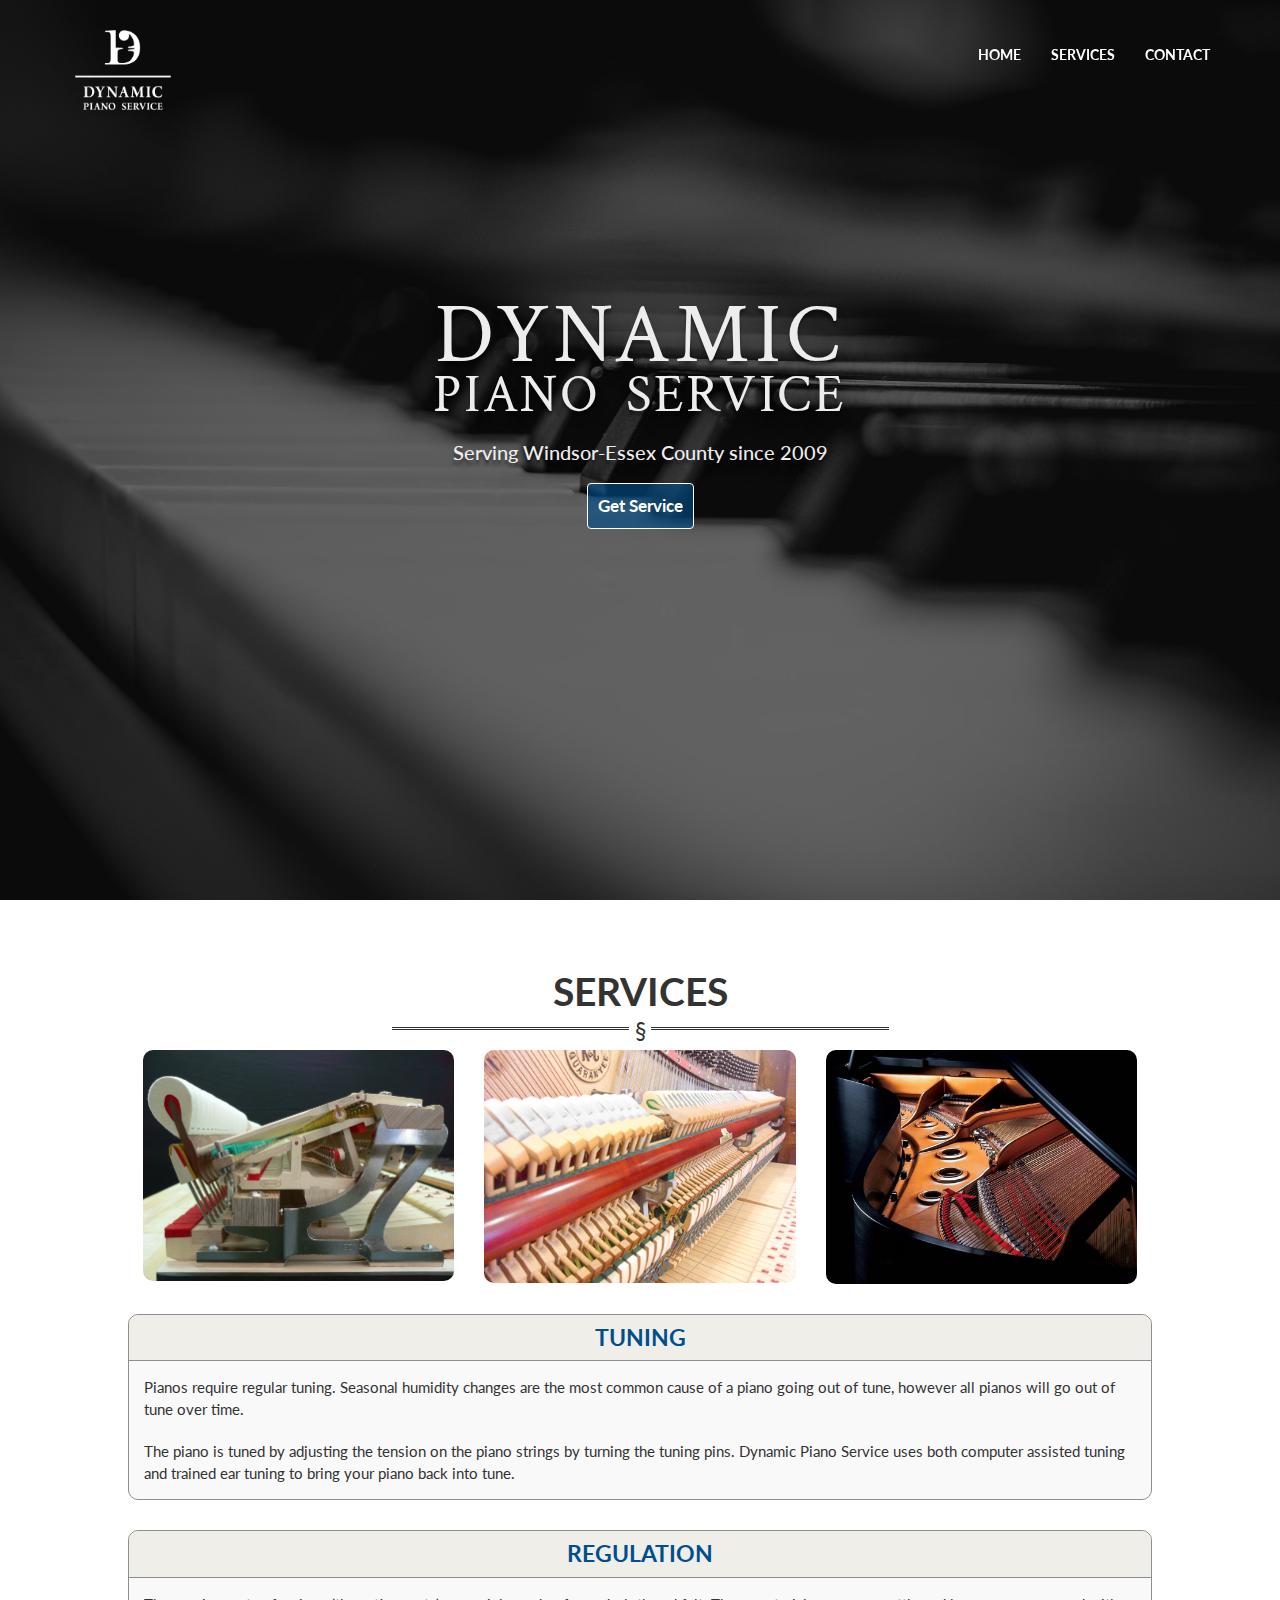
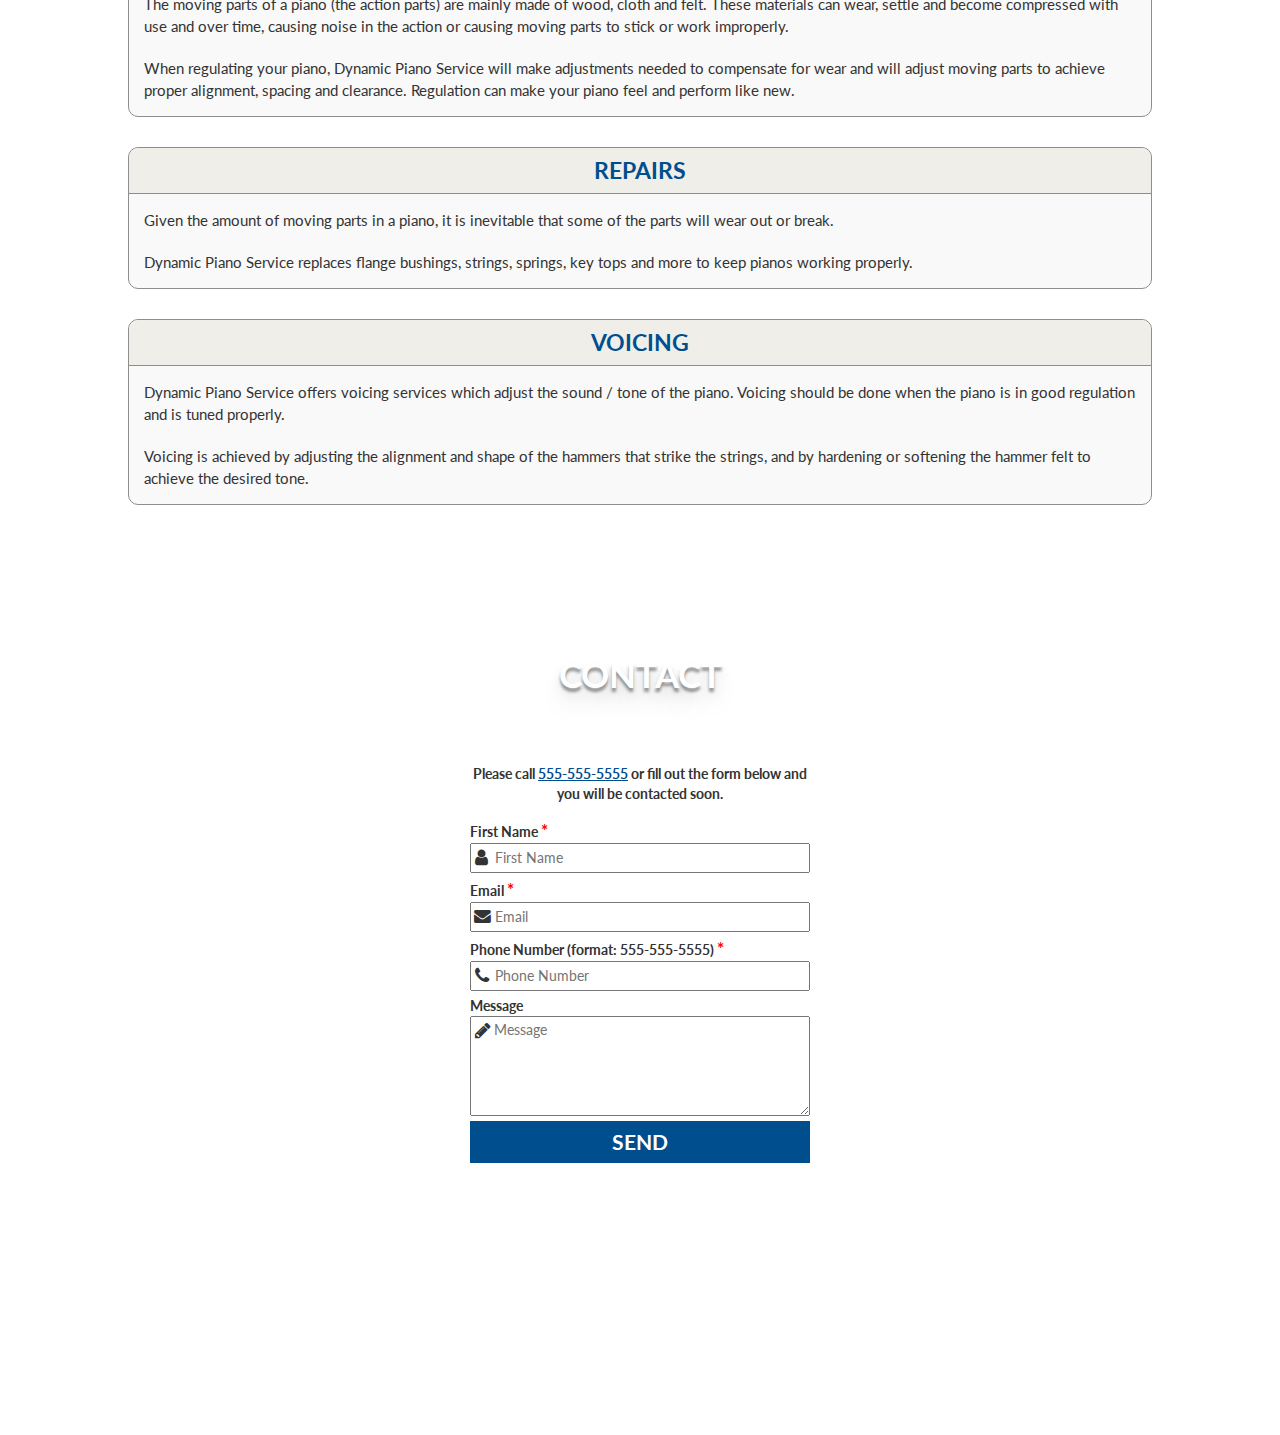
==== commit d18e14ec: "fix letter spacing in landing" ====
--- a/index.html
+++ b/index.html
@@ -30,7 +30,7 @@
 		</nav>
 		<div id="header-background">
 			<div class="darken-overlay">
-				<h1>Dyn<span id="letterA">a</span>mic <span id="secondh1">Piano Service</span></h1>
+				<h1>Dyn<span id="letterA">a</span>mic <span id="secondh1">Piano Ser<span id="letterV">v</span>ice</span></h1>
 				<h4>Serving Windsor-Essex County since 2009</h4>
 				<a class="btn" href="#contact">Get Service</a>
 			</div>
--- a/public/styles/main.css
+++ b/public/styles/main.css
@@ -1 +1 @@
-*{-webkit-box-sizing:border-box;box-sizing:border-box;padding:0;margin:0}html{height:200vh}body{font-family:'Lato', sans-serif}.navbar{background-color:transparent;position:fixed;width:100%;top:30px;border-radius:0px;-webkit-transition:all 1s;-o-transition:all 1s;transition:all 1s;height:80px;line-height:80px}.navbar .container .in{border:none}.navbar .container .in ul{margin-top:32px}.navbar .container .in li{background-color:rgba(0,78,142,0.9);border-top:1px solid black}.navbar.fix-top{background-color:#004E8E;top:0;height:50px;line-height:50px}.navbar.fix-top .container .navbar-header #logo{height:36px;margin-left:29.5px;margin-top:7px}.navbar.fix-top .container .in{padding-top:0;margin-top:0;border:none}.navbar.fix-top .container .in ul{margin-top:0}.navbar.fix-top .container .in li{background-color:#004E8E;border-top:1px solid white;margin-top:0}.navbar .navbar-brand{color:white;line-height:50px;padding:0 20px;width:auto}.navbar .navbar-brand #logo{height:80px}.navbar .navbar-link>a{color:white;text-transform:uppercase;font-weight:700}.navbar .navbar-link>a:hover,.navbar .navbar-link>a:focus{background-color:transparent;color:#ffdb93}.navbar .navbar-toggle{border-color:white}.navbar .navbar-toggle .icon-bar{background-color:white}#header-background{min-height:100vh;background:url("../images/piano-background.jpeg") no-repeat center center fixed;background-size:cover;text-align:center;color:#ededed}#header-background .darken-overlay{width:100%;min-height:100vh;background-color:rgba(0,0,0,0.6);padding-top:30vh;padding-bottom:20px}#header-background .darken-overlay h1{font-size:4em;font-family:'Crimson Text', serif;text-transform:uppercase;letter-spacing:.06em}#header-background .darken-overlay h1 #letterA{margin-left:-4px}#header-background .darken-overlay h1 #secondh1{margin-top:-15px;font-size:0.62em;display:block;letter-spacing:0.05em;word-spacing:0.2em}#header-background .darken-overlay h4{font-size:1.5rem;margin-top:15px}@media only screen and (min-width: 768px){#header-background .darken-overlay h1{font-size:6em}#header-background .darken-overlay h4{font-size:2rem}}#header-background .darken-overlay h1,#header-background .darken-overlay h4{text-shadow:0px 4px 3px rgba(0,0,0,0.4),0px 8px 13px rgba(0,0,0,0.1),0px 18px 23px rgba(0,0,0,0.1)}#header-background .darken-overlay .btn{margin-top:10px;background-color:rgba(0,78,142,0.6);border-color:white;color:white;padding:10px;font-size:1.2em;font-weight:700}#header-background .darken-overlay .btn:hover{border-color:#ffdb93;color:#ffdb93}#services{color:#333;padding-top:50px;width:80%;min-height:100vh;font-size:1.1em;padding-bottom:50px}#services hr.style-eight{overflow:visible;padding:0;border:none;border-top:medium double #333;color:#333;max-width:50%;min-width:200px;margin:0 auto;margin-top:-25px;margin-bottom:10px;text-align:center}#services hr.style-eight:after{content:"§";display:inline-block;position:relative;top:-0.7em;font-size:1.5em;padding:0 0.25em;background:white}#services .images{margin-top:20px}#services .img-wrapper.col-xs-4{padding:0 5px}#services .img-responsive{border-radius:10px;padding:0}#services h2{margin-bottom:40px}#services .service-div{padding:0}#services .service-div p{padding:5px 15px}#services h3{margin-top:0;text-align:center;font-size:1.5em;text-transform:uppercase;border-bottom:1px solid #8e8e8e;border-radius:10px 10px 0 0;background-color:#efeee8;padding:10px;color:#004E8E;font-weight:700}#services .service-item{background-color:#f9f9f9;margin-top:30px;border-radius:10px;border:1px solid #8e8e8e}#services .service-item .service-item-inner{border:1px solid #bcbcbc;background-color:#ededed;padding:5px}#contact{padding-top:50px;margin-top:30px;background:url("../images/contact-background.jpeg") no-repeat center center fixed;background-size:cover;text-align:center;min-height:calc(100vh - 50px)}#contact h2{color:white;text-shadow:0px 4px 3px rgba(0,0,0,0.4),0px 8px 13px rgba(0,0,0,0.1),0px 18px 23px rgba(0,0,0,0.1)}#contact .contact-card{text-align:left;background-color:rgba(255,255,255,0.85);display:inline-block;padding:30px;border-radius:10px;margin:0 auto;margin-bottom:20px;margin-top:30px}#contact .contact-card h4{text-align:center;text-transform:uppercase;font-weight:700}#contact .contact-card p{text-align:center;font-weight:700}#contact .contact-card p a{color:#004E8E;-webkit-text-decoration:underline #004E8E;text-decoration:underline #004E8E}@media only screen and (min-width: 768px){#contact .contact-card{width:400px}}#contact #form-div{width:100%;margin:0 auto}#contact #form-div label{margin-top:5px;margin-bottom:0}#contact #form-div label .asterisk{color:red;font-size:1.2em}#contact #form-div .input-line{position:relative}#contact #form-div .input-line input,#contact #form-div .input-line textarea{padding:3px 3px 3px 23px;width:100%}#contact #form-div .input-line textarea{height:100px}#contact #form-div .input-line .fa{position:absolute;top:6px;left:5px;font-size:1.3em}#contact #form-div .input-line .fa-envelope{font-size:1.2em;left:4px}#contact #form-div input[type="submit"]{width:100%;background-color:#004e8e;color:white;padding:6px;border:none;text-transform:uppercase;font-weight:700;font-size:1.5em}#contact #form-div input[type="submit"]:hover{color:#ffdb93}.subtitle{text-align:center;text-transform:uppercase;font-size:2.5em;font-weight:700}
+*{-webkit-box-sizing:border-box;box-sizing:border-box;padding:0;margin:0}html{height:200vh}body{font-family:'Lato', sans-serif}.navbar{background-color:transparent;position:fixed;width:100%;top:30px;border-radius:0px;-webkit-transition:all 1s;-o-transition:all 1s;transition:all 1s;height:80px;line-height:80px}.navbar .container .in{border:none}.navbar .container .in ul{margin-top:32px}.navbar .container .in li{background-color:rgba(0,78,142,0.9);border-top:1px solid black}.navbar.fix-top{background-color:#004E8E;top:0;height:50px;line-height:50px}.navbar.fix-top .container .navbar-header #logo{height:36px;margin-left:29.5px;margin-top:7px}.navbar.fix-top .container .in{padding-top:0;margin-top:0;border:none}.navbar.fix-top .container .in ul{margin-top:0}.navbar.fix-top .container .in li{background-color:#004E8E;border-top:1px solid white;margin-top:0}.navbar .navbar-brand{color:white;line-height:50px;padding:0 20px;width:auto}.navbar .navbar-brand #logo{height:80px}.navbar .navbar-link>a{color:white;text-transform:uppercase;font-weight:700}.navbar .navbar-link>a:hover,.navbar .navbar-link>a:focus{background-color:transparent;color:#ffdb93}.navbar .navbar-toggle{border-color:white}.navbar .navbar-toggle .icon-bar{background-color:white}#header-background{min-height:100vh;background:url("../images/piano-background.jpeg") no-repeat center center fixed;background-size:cover;text-align:center;color:#ededed}#header-background .darken-overlay{width:100%;min-height:100vh;background-color:rgba(0,0,0,0.6);padding-top:30vh;padding-bottom:20px}#header-background .darken-overlay h1{font-size:4em;font-family:'Crimson Text', serif;text-transform:uppercase;letter-spacing:.06em}#header-background .darken-overlay h1 #letterA{margin-left:-4px}#header-background .darken-overlay h1 #letterV{margin-left:-4px}#header-background .darken-overlay h1 #secondh1{margin-top:-15px;font-size:0.63em;display:block;letter-spacing:0.05em;word-spacing:0.2em}#header-background .darken-overlay h4{font-size:1.5rem;margin-top:15px}@media only screen and (min-width: 768px){#header-background .darken-overlay h1{font-size:6em}#header-background .darken-overlay h4{font-size:2rem}}#header-background .darken-overlay h1,#header-background .darken-overlay h4{text-shadow:0px 4px 3px rgba(0,0,0,0.4),0px 8px 13px rgba(0,0,0,0.1),0px 18px 23px rgba(0,0,0,0.1)}#header-background .darken-overlay .btn{margin-top:10px;background-color:rgba(0,78,142,0.6);border-color:white;color:white;padding:10px;font-size:1.2em;font-weight:700}#header-background .darken-overlay .btn:hover{border-color:#ffdb93;color:#ffdb93}#services{color:#333;padding-top:50px;width:80%;min-height:100vh;font-size:1.1em;padding-bottom:50px}#services hr.style-eight{overflow:visible;padding:0;border:none;border-top:medium double #333;color:#333;max-width:50%;min-width:200px;margin:0 auto;margin-top:-25px;margin-bottom:10px;text-align:center}#services hr.style-eight:after{content:"§";display:inline-block;position:relative;top:-0.7em;font-size:1.5em;padding:0 0.25em;background:white}#services .images{margin-top:20px}#services .img-wrapper.col-xs-4{padding:0 5px}#services .img-responsive{border-radius:10px;padding:0}#services h2{margin-bottom:40px}#services .service-div{padding:0}#services .service-div p{padding:5px 15px}#services h3{margin-top:0;text-align:center;font-size:1.5em;text-transform:uppercase;border-bottom:1px solid #8e8e8e;border-radius:10px 10px 0 0;background-color:#efeee8;padding:10px;color:#004E8E;font-weight:700}#services .service-item{background-color:#f9f9f9;margin-top:30px;border-radius:10px;border:1px solid #8e8e8e}#services .service-item .service-item-inner{border:1px solid #bcbcbc;background-color:#ededed;padding:5px}#contact{padding-top:50px;margin-top:30px;background:url("../images/contact-background.jpeg") no-repeat center center fixed;background-size:cover;text-align:center;min-height:calc(100vh - 50px)}#contact h2{color:white;text-shadow:0px 4px 3px rgba(0,0,0,0.4),0px 8px 13px rgba(0,0,0,0.1),0px 18px 23px rgba(0,0,0,0.1)}#contact .contact-card{text-align:left;background-color:rgba(255,255,255,0.85);display:inline-block;padding:30px;border-radius:10px;margin:0 auto;margin-bottom:20px;margin-top:30px}#contact .contact-card h4{text-align:center;text-transform:uppercase;font-weight:700}#contact .contact-card p{text-align:center;font-weight:700}#contact .contact-card p a{color:#004E8E;-webkit-text-decoration:underline #004E8E;text-decoration:underline #004E8E}@media only screen and (min-width: 768px){#contact .contact-card{width:400px}}#contact #form-div{width:100%;margin:0 auto}#contact #form-div label{margin-top:5px;margin-bottom:0}#contact #form-div label .asterisk{color:red;font-size:1.2em}#contact #form-div .input-line{position:relative}#contact #form-div .input-line input,#contact #form-div .input-line textarea{padding:3px 3px 3px 23px;width:100%}#contact #form-div .input-line textarea{height:100px}#contact #form-div .input-line .fa{position:absolute;top:6px;left:5px;font-size:1.3em}#contact #form-div .input-line .fa-envelope{font-size:1.2em;left:4px}#contact #form-div input[type="submit"]{width:100%;background-color:#004e8e;color:white;padding:6px;border:none;text-transform:uppercase;font-weight:700;font-size:1.5em}#contact #form-div input[type="submit"]:hover{color:#ffdb93}.subtitle{text-align:center;text-transform:uppercase;font-size:2.5em;font-weight:700}
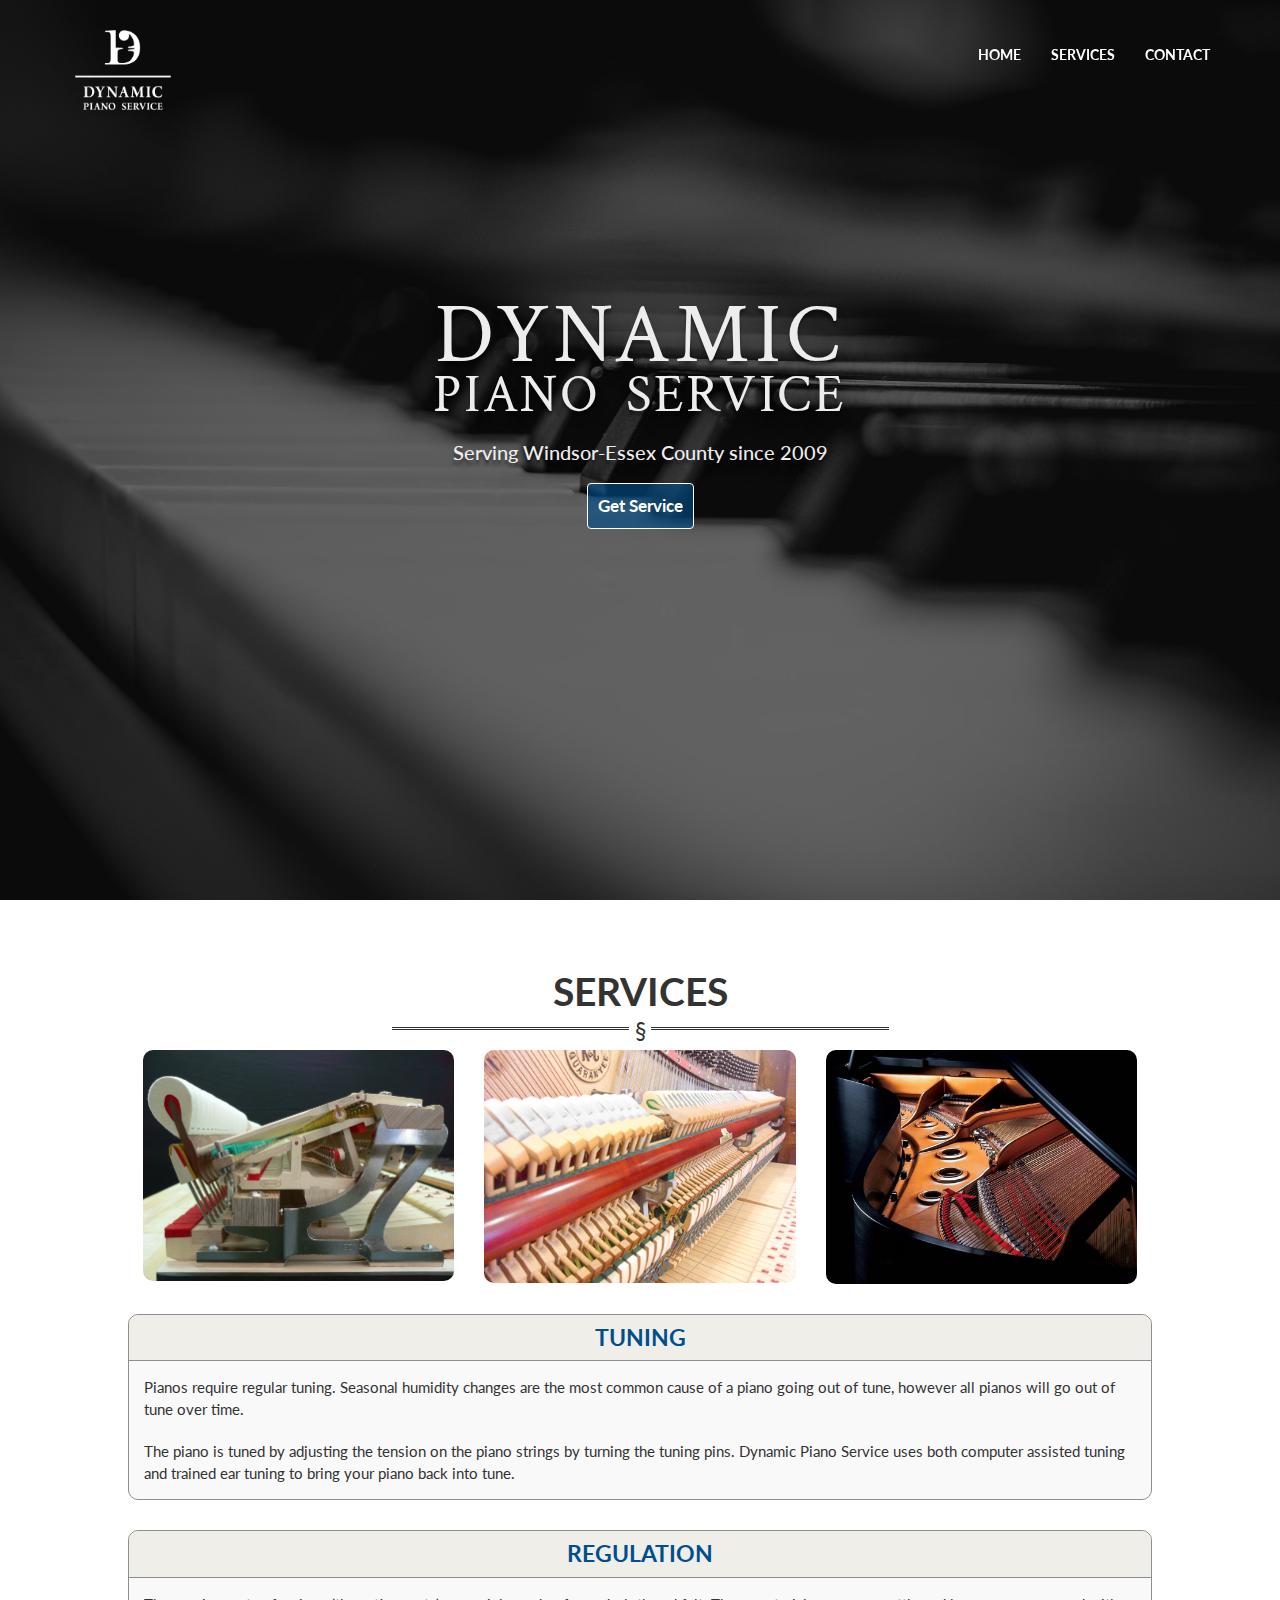
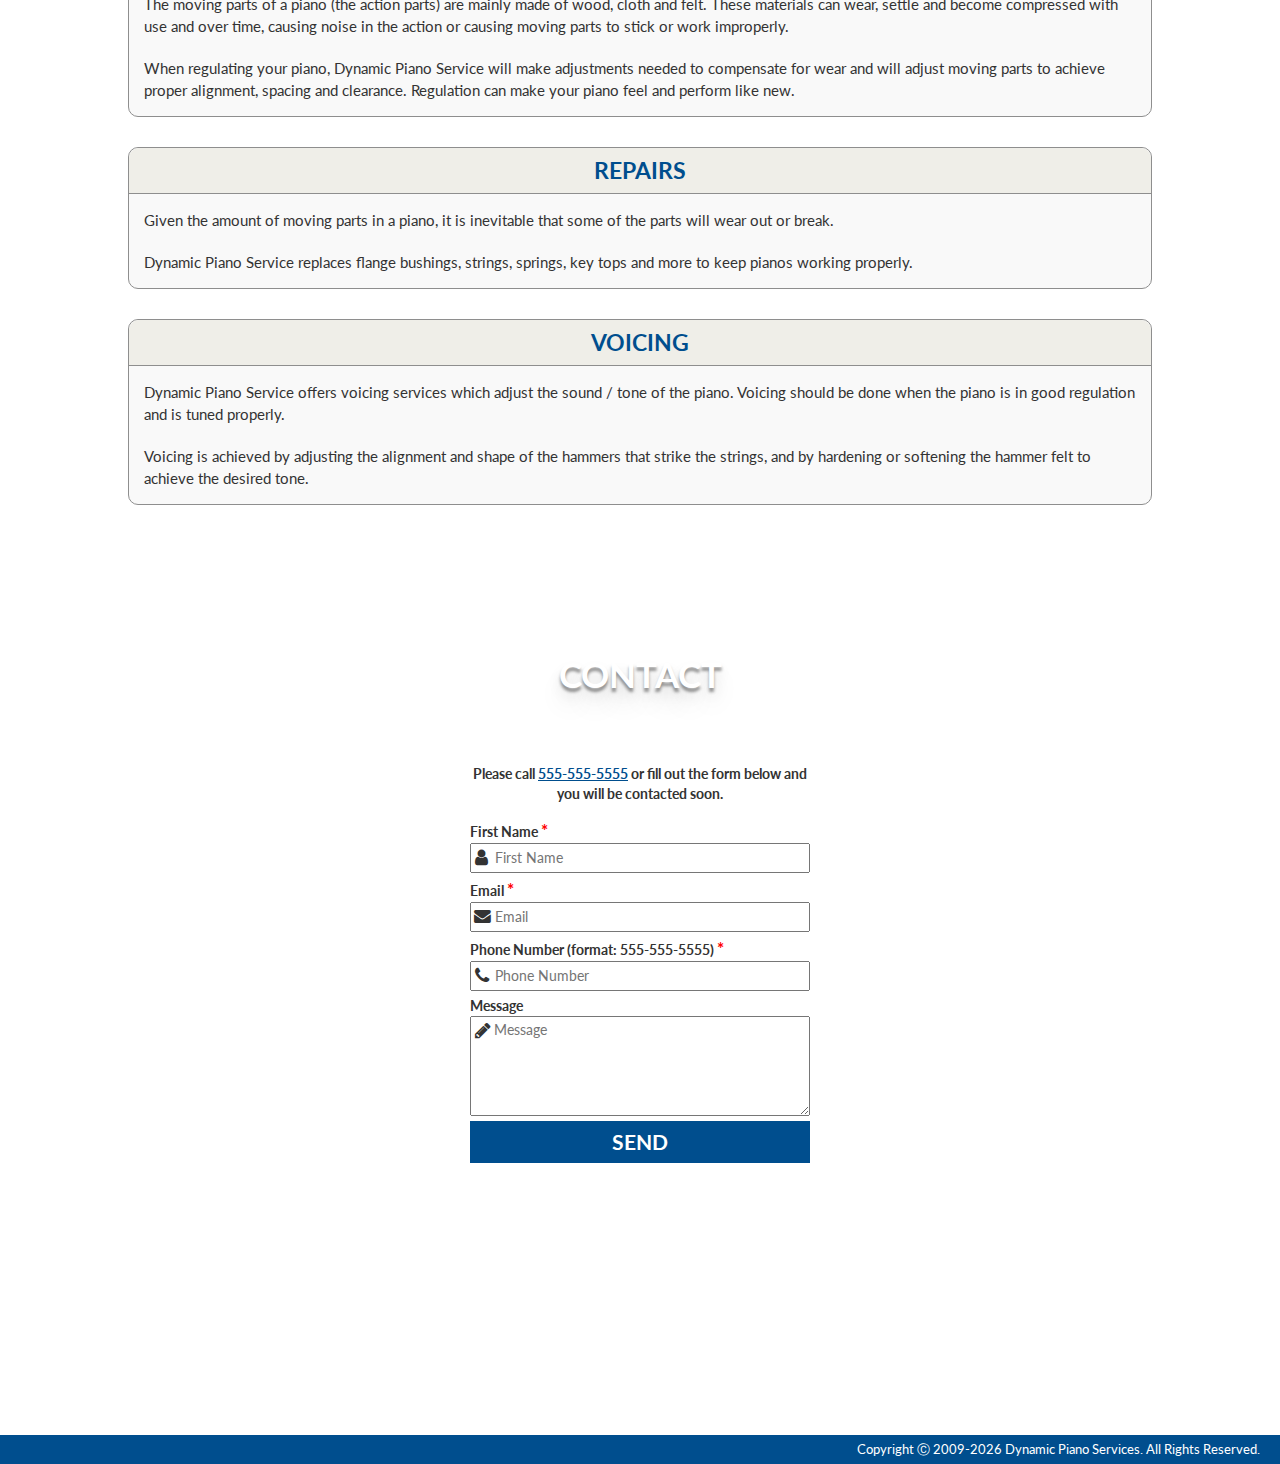
==== commit 498e5b06: "add footer with copyright" ====
--- a/index.html
+++ b/index.html
@@ -2,6 +2,15 @@
 <html lang="en">
 	<head>
 		<meta name="viewport" content="width=device-width, initial-scale=1">
+		<!-- favicon links and meta-->
+		<link rel="apple-touch-icon" sizes="180x180" href="/apple-touch-icon.png">
+		<link rel="icon" type="image/png" sizes="32x32" href="/favicon-32x32.png">
+		<link rel="icon" type="image/png" sizes="16x16" href="/favicon-16x16.png">
+		<link rel="manifest" href="/site.webmanifest">
+		<link rel="mask-icon" href="/safari-pinned-tab.svg" color="#5bbad5">
+		<meta name="msapplication-TileColor" content="#ffc40d">
+		<meta name="theme-color" content="#ffdb93">
+		<!-- end favicon -->
 		<title>Piano Service - Dynamic Piano Service</title>
 		<link href="./public/styles/bootstrap.min.css" type="text/css" rel="stylesheet">
 		<link href="./public/styles/main.css" type="text/css" rel="stylesheet">
@@ -112,6 +121,7 @@
 				</div>
 			</div>
 		</section>
+		<footer>Copyright Ⓒ 2009-<span id="year"></span> Dynamic Piano Services. All Rights Reserved.
 		<script src="./public/scripts/main.js"></script>
 	</body>
 </html>--- a/public/styles/main.css
+++ b/public/styles/main.css
@@ -1 +1 @@
-*{-webkit-box-sizing:border-box;box-sizing:border-box;padding:0;margin:0}html{height:200vh}body{font-family:'Lato', sans-serif}.navbar{background-color:transparent;position:fixed;width:100%;top:30px;border-radius:0px;-webkit-transition:all 1s;-o-transition:all 1s;transition:all 1s;height:80px;line-height:80px}.navbar .container .in{border:none}.navbar .container .in ul{margin-top:32px}.navbar .container .in li{background-color:rgba(0,78,142,0.9);border-top:1px solid black}.navbar.fix-top{background-color:#004E8E;top:0;height:50px;line-height:50px}.navbar.fix-top .container .navbar-header #logo{height:36px;margin-left:29.5px;margin-top:7px}.navbar.fix-top .container .in{padding-top:0;margin-top:0;border:none}.navbar.fix-top .container .in ul{margin-top:0}.navbar.fix-top .container .in li{background-color:#004E8E;border-top:1px solid white;margin-top:0}.navbar .navbar-brand{color:white;line-height:50px;padding:0 20px;width:auto}.navbar .navbar-brand #logo{height:80px}.navbar .navbar-link>a{color:white;text-transform:uppercase;font-weight:700}.navbar .navbar-link>a:hover,.navbar .navbar-link>a:focus{background-color:transparent;color:#ffdb93}.navbar .navbar-toggle{border-color:white}.navbar .navbar-toggle .icon-bar{background-color:white}#header-background{min-height:100vh;background:url("../images/piano-background.jpeg") no-repeat center center fixed;background-size:cover;text-align:center;color:#ededed}#header-background .darken-overlay{width:100%;min-height:100vh;background-color:rgba(0,0,0,0.6);padding-top:30vh;padding-bottom:20px}#header-background .darken-overlay h1{font-size:4em;font-family:'Crimson Text', serif;text-transform:uppercase;letter-spacing:.06em}#header-background .darken-overlay h1 #letterA{margin-left:-4px}#header-background .darken-overlay h1 #letterV{margin-left:-4px}#header-background .darken-overlay h1 #secondh1{margin-top:-15px;font-size:0.63em;display:block;letter-spacing:0.05em;word-spacing:0.2em}#header-background .darken-overlay h4{font-size:1.5rem;margin-top:15px}@media only screen and (min-width: 768px){#header-background .darken-overlay h1{font-size:6em}#header-background .darken-overlay h4{font-size:2rem}}#header-background .darken-overlay h1,#header-background .darken-overlay h4{text-shadow:0px 4px 3px rgba(0,0,0,0.4),0px 8px 13px rgba(0,0,0,0.1),0px 18px 23px rgba(0,0,0,0.1)}#header-background .darken-overlay .btn{margin-top:10px;background-color:rgba(0,78,142,0.6);border-color:white;color:white;padding:10px;font-size:1.2em;font-weight:700}#header-background .darken-overlay .btn:hover{border-color:#ffdb93;color:#ffdb93}#services{color:#333;padding-top:50px;width:80%;min-height:100vh;font-size:1.1em;padding-bottom:50px}#services hr.style-eight{overflow:visible;padding:0;border:none;border-top:medium double #333;color:#333;max-width:50%;min-width:200px;margin:0 auto;margin-top:-25px;margin-bottom:10px;text-align:center}#services hr.style-eight:after{content:"§";display:inline-block;position:relative;top:-0.7em;font-size:1.5em;padding:0 0.25em;background:white}#services .images{margin-top:20px}#services .img-wrapper.col-xs-4{padding:0 5px}#services .img-responsive{border-radius:10px;padding:0}#services h2{margin-bottom:40px}#services .service-div{padding:0}#services .service-div p{padding:5px 15px}#services h3{margin-top:0;text-align:center;font-size:1.5em;text-transform:uppercase;border-bottom:1px solid #8e8e8e;border-radius:10px 10px 0 0;background-color:#efeee8;padding:10px;color:#004E8E;font-weight:700}#services .service-item{background-color:#f9f9f9;margin-top:30px;border-radius:10px;border:1px solid #8e8e8e}#services .service-item .service-item-inner{border:1px solid #bcbcbc;background-color:#ededed;padding:5px}#contact{padding-top:50px;margin-top:30px;background:url("../images/contact-background.jpeg") no-repeat center center fixed;background-size:cover;text-align:center;min-height:calc(100vh - 50px)}#contact h2{color:white;text-shadow:0px 4px 3px rgba(0,0,0,0.4),0px 8px 13px rgba(0,0,0,0.1),0px 18px 23px rgba(0,0,0,0.1)}#contact .contact-card{text-align:left;background-color:rgba(255,255,255,0.85);display:inline-block;padding:30px;border-radius:10px;margin:0 auto;margin-bottom:20px;margin-top:30px}#contact .contact-card h4{text-align:center;text-transform:uppercase;font-weight:700}#contact .contact-card p{text-align:center;font-weight:700}#contact .contact-card p a{color:#004E8E;-webkit-text-decoration:underline #004E8E;text-decoration:underline #004E8E}@media only screen and (min-width: 768px){#contact .contact-card{width:400px}}#contact #form-div{width:100%;margin:0 auto}#contact #form-div label{margin-top:5px;margin-bottom:0}#contact #form-div label .asterisk{color:red;font-size:1.2em}#contact #form-div .input-line{position:relative}#contact #form-div .input-line input,#contact #form-div .input-line textarea{padding:3px 3px 3px 23px;width:100%}#contact #form-div .input-line textarea{height:100px}#contact #form-div .input-line .fa{position:absolute;top:6px;left:5px;font-size:1.3em}#contact #form-div .input-line .fa-envelope{font-size:1.2em;left:4px}#contact #form-div input[type="submit"]{width:100%;background-color:#004e8e;color:white;padding:6px;border:none;text-transform:uppercase;font-weight:700;font-size:1.5em}#contact #form-div input[type="submit"]:hover{color:#ffdb93}.subtitle{text-align:center;text-transform:uppercase;font-size:2.5em;font-weight:700}
+*{-webkit-box-sizing:border-box;box-sizing:border-box;padding:0;margin:0}html{height:200vh}body{font-family:'Lato', sans-serif}.navbar{background-color:transparent;position:fixed;width:100%;top:30px;border-radius:0px;-webkit-transition:all 1s;-o-transition:all 1s;transition:all 1s;height:80px;line-height:80px}.navbar .container .in{border:none}.navbar .container .in ul{margin-top:32px}.navbar .container .in li{background-color:rgba(0,78,142,0.9);border-top:1px solid black}.navbar.fix-top{background-color:#004E8E;top:0;height:50px;line-height:50px}.navbar.fix-top .container .navbar-header #logo{height:36px;margin-left:29.5px;margin-top:7px}.navbar.fix-top .container .in{padding-top:0;margin-top:0;border:none}.navbar.fix-top .container .in ul{margin-top:0}.navbar.fix-top .container .in li{background-color:#004E8E;border-top:1px solid white;margin-top:0}.navbar .navbar-brand{color:white;line-height:50px;padding:0 20px;width:auto}.navbar .navbar-brand #logo{height:80px}.navbar .navbar-link>a{color:white;text-transform:uppercase;font-weight:700}.navbar .navbar-link>a:hover,.navbar .navbar-link>a:focus{background-color:transparent;color:#ffdb93}.navbar .navbar-toggle{border-color:white}.navbar .navbar-toggle .icon-bar{background-color:white}#header-background{min-height:100vh;background:url("../images/piano-background.jpeg") no-repeat center center fixed;background-size:cover;text-align:center;color:#ededed}#header-background .darken-overlay{width:100%;min-height:100vh;background-color:rgba(0,0,0,0.6);padding-top:30vh;padding-bottom:20px}#header-background .darken-overlay h1{font-size:4em;font-family:'Crimson Text', serif;text-transform:uppercase;letter-spacing:.06em}#header-background .darken-overlay h1 #letterA{margin-left:-4px}#header-background .darken-overlay h1 #letterV{margin-left:-4px}#header-background .darken-overlay h1 #secondh1{margin-top:-15px;font-size:0.63em;display:block;letter-spacing:0.05em;word-spacing:0.2em}#header-background .darken-overlay h4{font-size:1.5rem;margin-top:15px}@media only screen and (min-width: 768px){#header-background .darken-overlay h1{font-size:6em}#header-background .darken-overlay h4{font-size:2rem}}#header-background .darken-overlay h1,#header-background .darken-overlay h4{text-shadow:0px 4px 3px rgba(0,0,0,0.4),0px 8px 13px rgba(0,0,0,0.1),0px 18px 23px rgba(0,0,0,0.1)}#header-background .darken-overlay .btn{margin-top:10px;background-color:rgba(0,78,142,0.6);border-color:white;color:white;padding:10px;font-size:1.2em;font-weight:700}#header-background .darken-overlay .btn:hover{border-color:#ffdb93;color:#ffdb93}#services{color:#333;padding-top:50px;width:80%;min-height:100vh;font-size:1.1em;padding-bottom:50px}#services hr.style-eight{overflow:visible;padding:0;border:none;border-top:medium double #333;color:#333;max-width:50%;min-width:200px;margin:0 auto;margin-top:-25px;margin-bottom:10px;text-align:center}#services hr.style-eight:after{content:"§";display:inline-block;position:relative;top:-0.7em;font-size:1.5em;padding:0 0.25em;background:white}#services .images{margin-top:20px}#services .img-wrapper.col-xs-4{padding:0 5px}#services .img-responsive{border-radius:10px;padding:0}#services h2{margin-bottom:40px}#services .service-div{padding:0}#services .service-div p{padding:5px 15px}#services h3{margin-top:0;text-align:center;font-size:1.5em;text-transform:uppercase;border-bottom:1px solid #8e8e8e;border-radius:10px 10px 0 0;background-color:#efeee8;padding:10px;color:#004E8E;font-weight:700}#services .service-item{background-color:#f9f9f9;margin-top:30px;border-radius:10px;border:1px solid #8e8e8e}#services .service-item .service-item-inner{border:1px solid #bcbcbc;background-color:#ededed;padding:5px}#contact{padding-top:50px;margin-top:30px;background:url("../images/contact-background.jpeg") no-repeat center center fixed;background-size:cover;text-align:center;min-height:calc(100vh - 50px);padding-bottom:20px}#contact h2{color:white;text-shadow:0px 4px 3px rgba(0,0,0,0.4),0px 8px 13px rgba(0,0,0,0.1),0px 18px 23px rgba(0,0,0,0.1)}#contact .contact-card{text-align:left;background-color:rgba(255,255,255,0.85);display:inline-block;padding:30px;border-radius:10px;margin:0 auto;margin-bottom:20px;margin-top:30px}#contact .contact-card h4{text-align:center;text-transform:uppercase;font-weight:700}#contact .contact-card p{text-align:center;font-weight:700}#contact .contact-card p a{color:#004E8E;-webkit-text-decoration:underline #004E8E;text-decoration:underline #004E8E}@media only screen and (min-width: 768px){#contact .contact-card{width:400px}}#contact #form-div{width:100%;margin:0 auto}#contact #form-div label{margin-top:5px;margin-bottom:0}#contact #form-div label .asterisk{color:red;font-size:1.2em}#contact #form-div .input-line{position:relative}#contact #form-div .input-line input,#contact #form-div .input-line textarea{padding:3px 3px 3px 23px;width:100%}#contact #form-div .input-line textarea{height:100px}#contact #form-div .input-line .fa{position:absolute;top:6px;left:5px;font-size:1.3em}#contact #form-div .input-line .fa-envelope{font-size:1.2em;left:4px}#contact #form-div input[type="submit"]{width:100%;background-color:#004e8e;color:white;padding:6px;border:none;text-transform:uppercase;font-weight:700;font-size:1.5em}#contact #form-div input[type="submit"]:hover{color:#ffdb93}.subtitle{text-align:center;text-transform:uppercase;font-size:2.5em;font-weight:700}footer{background-color:#004E8E;color:white;text-align:right;padding:5px 20px 5px 0;font-size:13px}
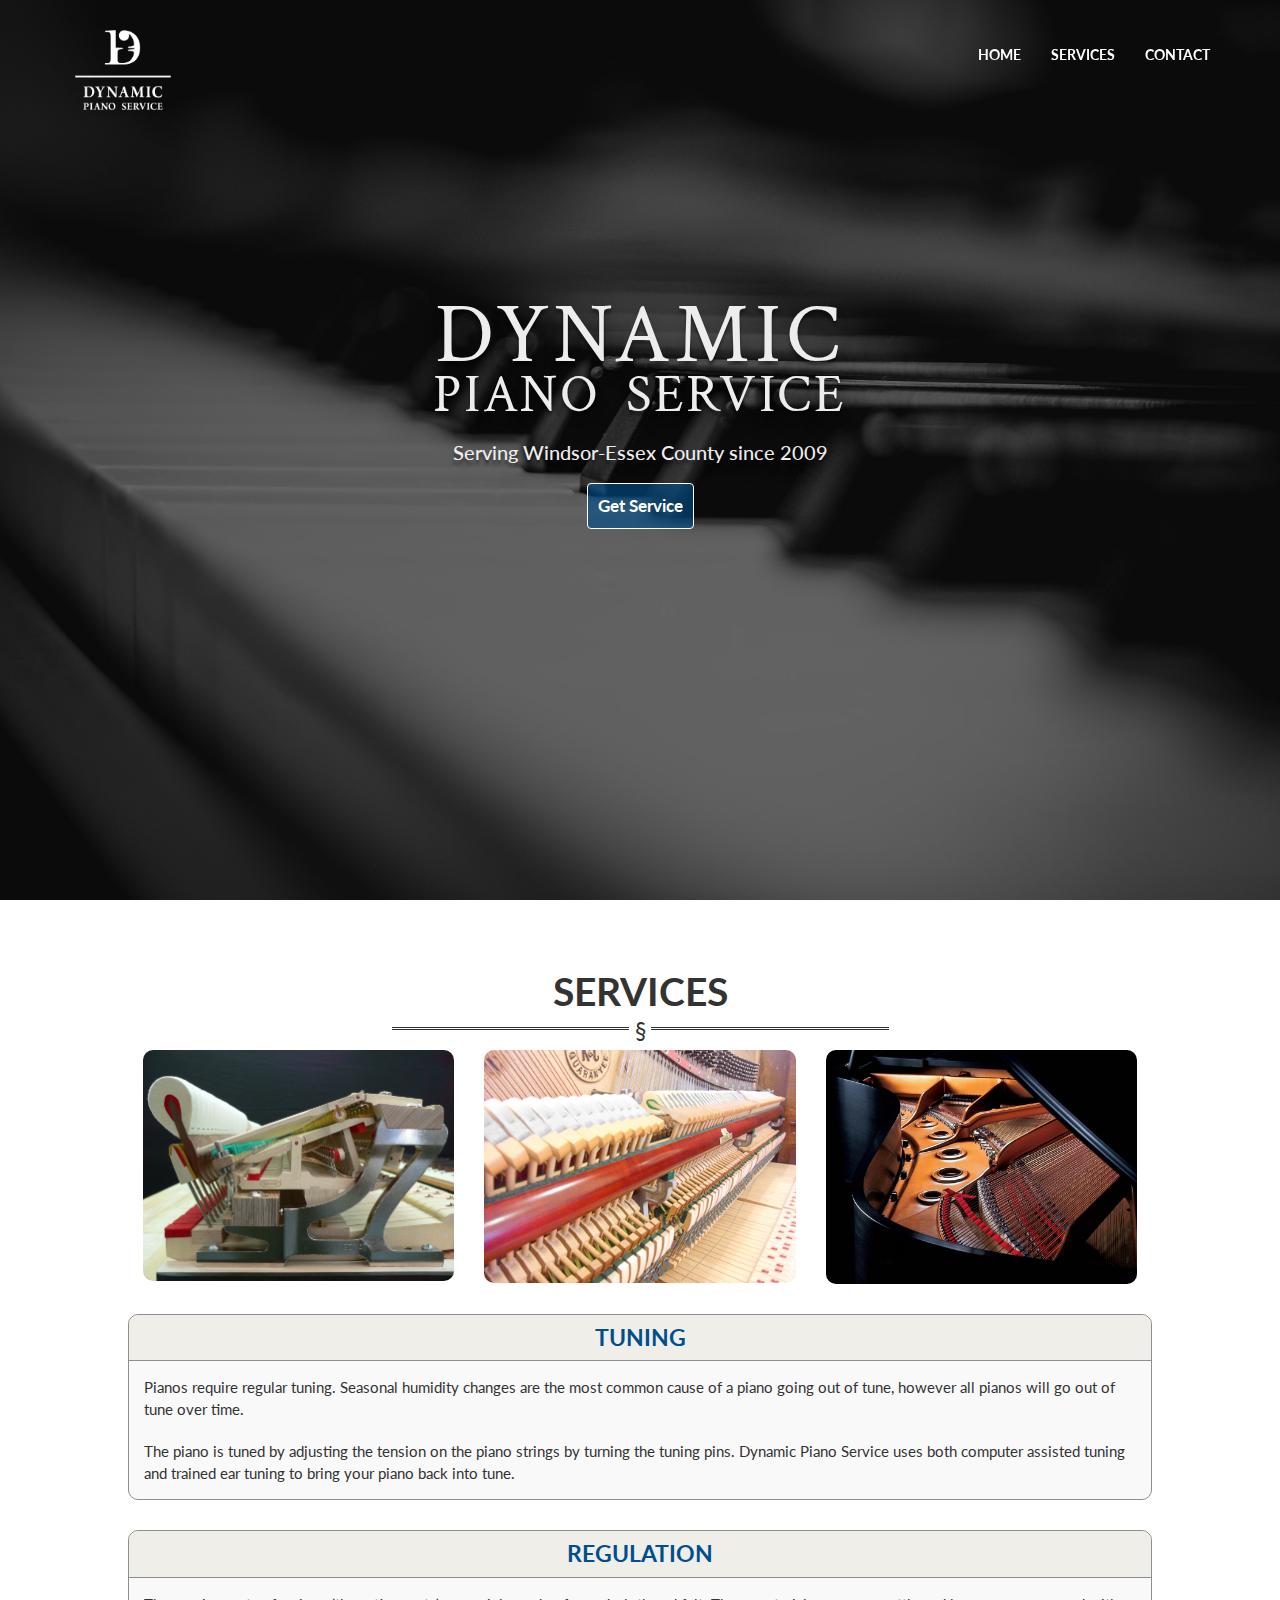
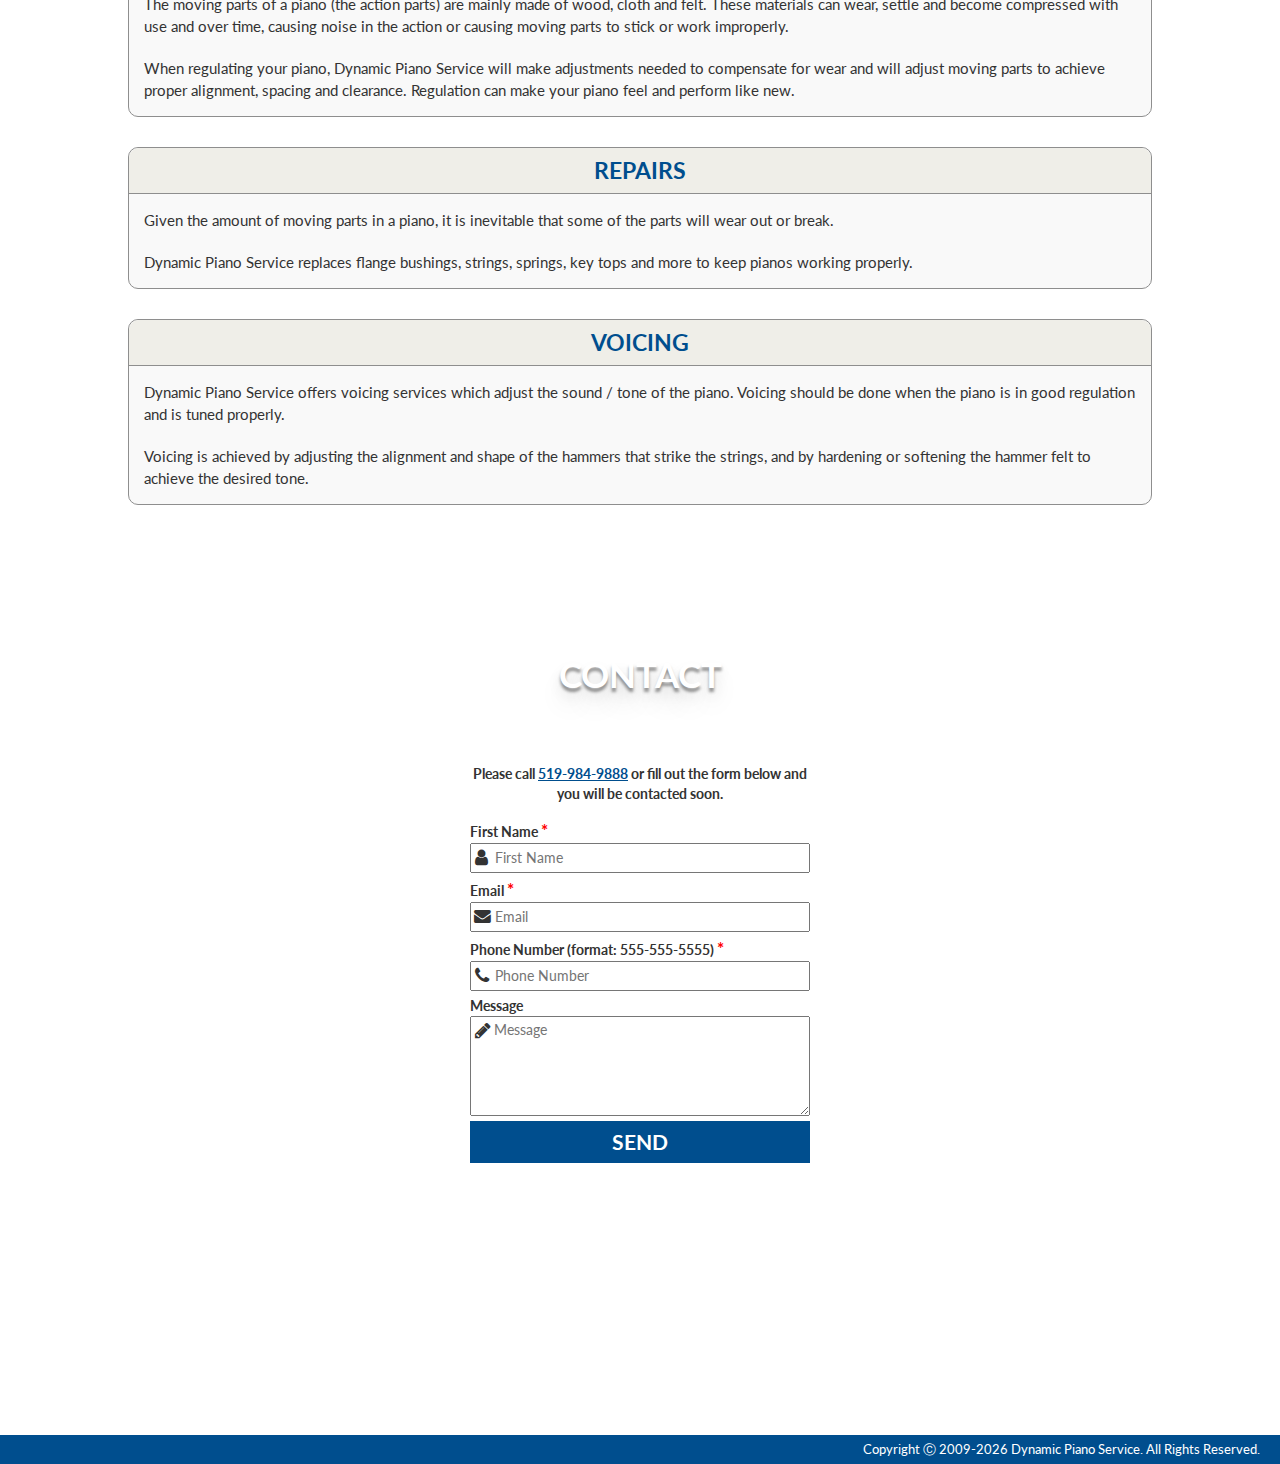
==== commit 0e55249f: "add canonical tag & phone number" ====
--- a/index.html
+++ b/index.html
@@ -2,6 +2,8 @@
 <html lang="en">
 	<head>
 		<meta name="viewport" content="width=device-width, initial-scale=1">
+		<meta http-equiv="Content-Type" content="text/html; charset=utf-8" />
+		<meta name="description" content="Piano tuning service for Windsor-Essex County. Services include tuning, voicing, regulation and repair. Book your appointment today!">
 		<!-- favicon links and meta-->
 		<link rel="apple-touch-icon" sizes="180x180" href="/apple-touch-icon.png">
 		<link rel="icon" type="image/png" sizes="32x32" href="/favicon-32x32.png">
@@ -11,11 +13,12 @@
 		<meta name="msapplication-TileColor" content="#ffc40d">
 		<meta name="theme-color" content="#ffdb93">
 		<!-- end favicon -->
-		<title>Piano Service - Dynamic Piano Service</title>
+		<title>Piano Tuning - Dynamic Piano Service</title>
 		<link href="./public/styles/bootstrap.min.css" type="text/css" rel="stylesheet">
 		<link href="./public/styles/main.css" type="text/css" rel="stylesheet">
 		<link href="https://fonts.googleapis.com/css?family=Lato:400,700|Crimson+Text:600" rel="stylesheet">
 		<link href="https://maxcdn.bootstrapcdn.com/font-awesome/4.7.0/css/font-awesome.min.css" rel="stylesheet">
+		<link rel="canonical" href="https://www.dynamicpianoservice.ca" />
 	</head>
 	<body>
 		<nav class="navbar navbar-fixed-top">
@@ -92,10 +95,10 @@
 			<div class="contact-card">
 				<div id="form-div">
 					<div>
-						<p>Please call <a href="tel:555-5555-5555">555-555-5555</a> or fill out the form below and you will be contacted soon.</p>
+						<p>Please call <a href="tel:519-984-9888">519-984-9888</a> or fill out the form below and you will be contacted soon.</p>
 					</div>
 					<!-- <h4>Contact Form</h4> -->
-					<form action="https://formspree.io/the_source_c@hotmail.com" method="POST">
+					<form action="https://formspree.io/brijan88@yahoo.ca" method="POST">
 						<label for="name">First Name <span class="asterisk">*</span></label>
 		    		<div class="input-line">
 		    			<i class="fa fa-user"></i>
@@ -121,7 +124,7 @@
 				</div>
 			</div>
 		</section>
-		<footer>Copyright Ⓒ 2009-<span id="year"></span> Dynamic Piano Services. All Rights Reserved.
+		<footer>Copyright Ⓒ 2009-<span id="year"></span> Dynamic Piano Service. All Rights Reserved.
 		<script src="./public/scripts/main.js"></script>
 	</body>
 </html>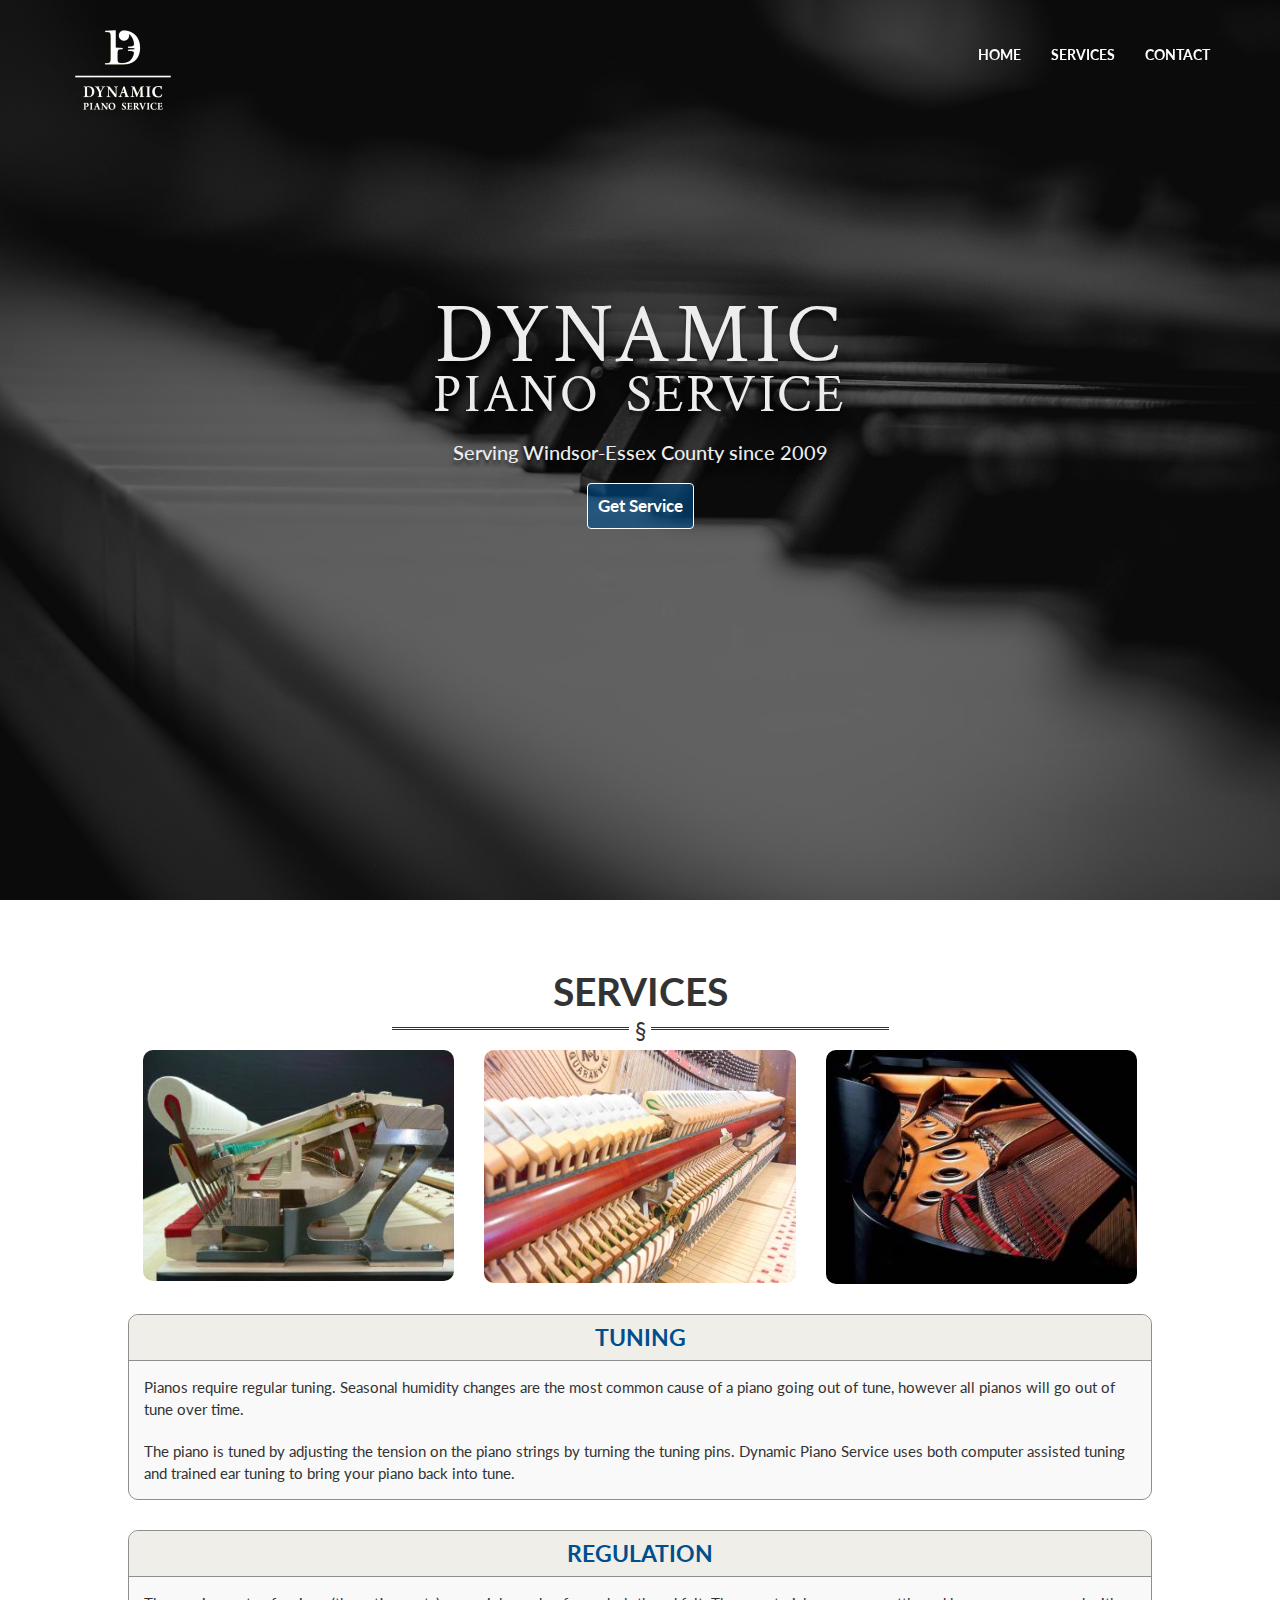
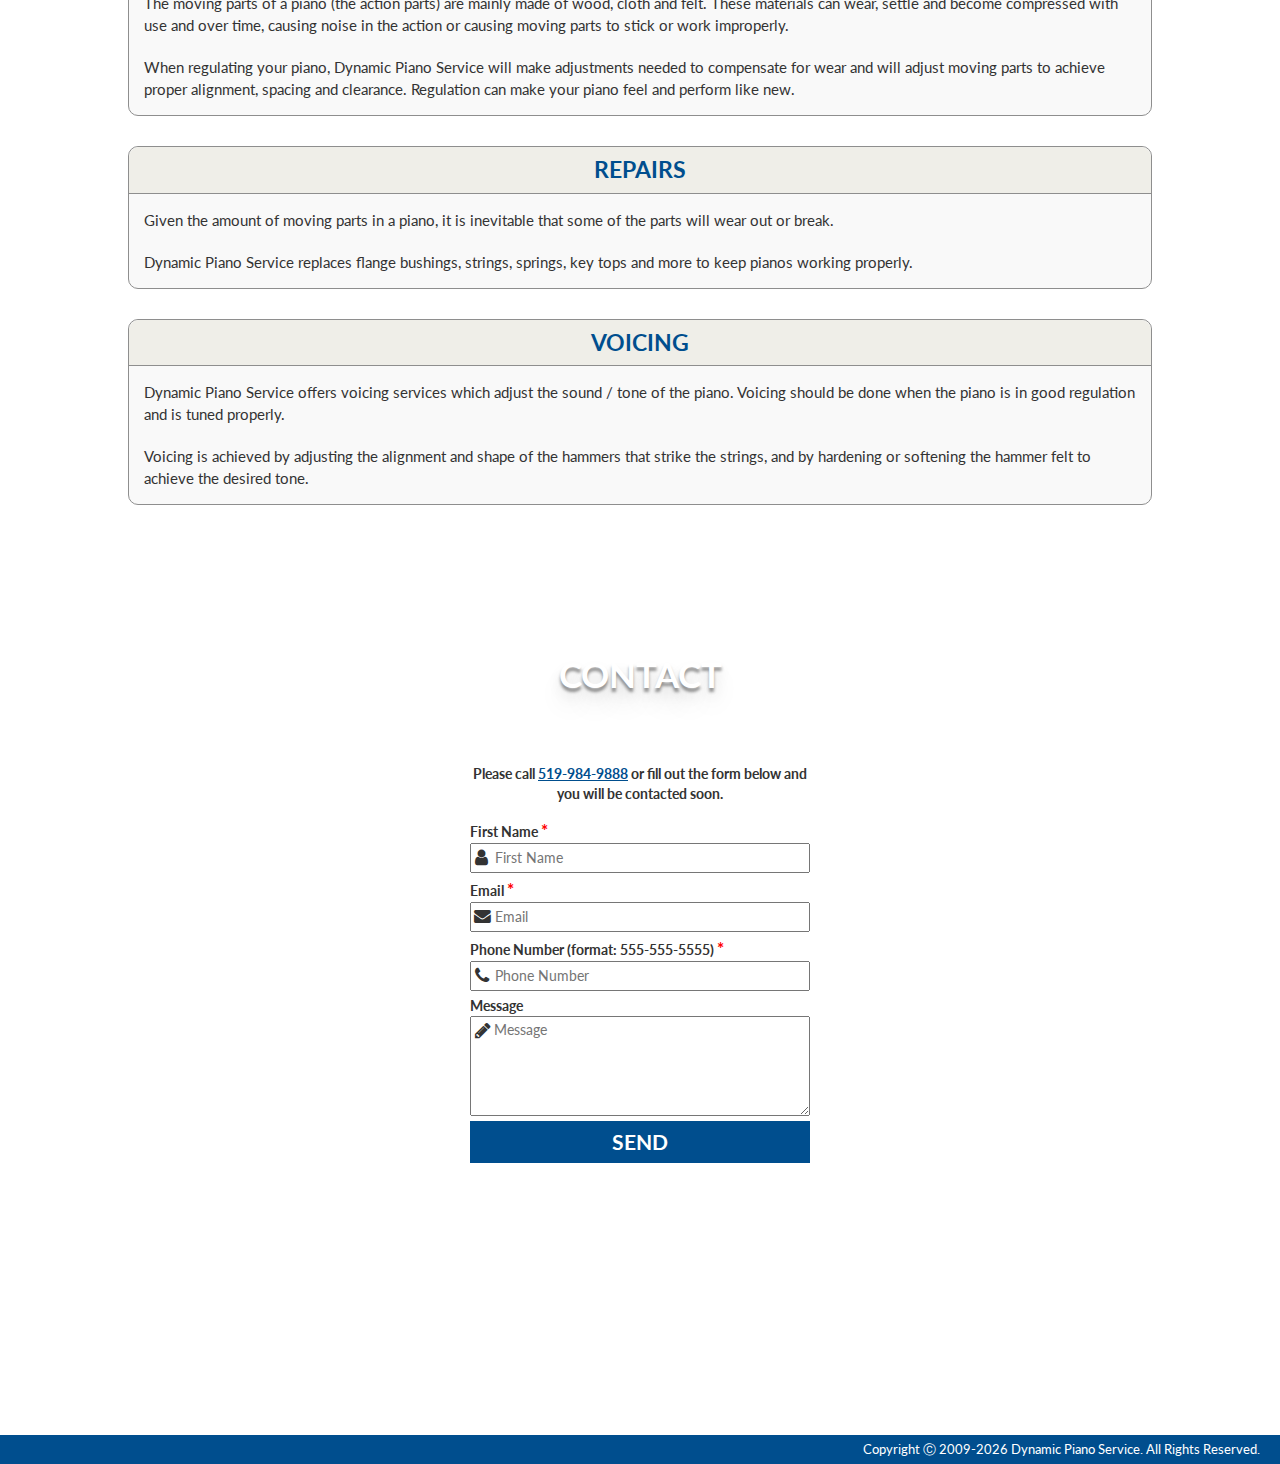
==== commit 517e1e2d: "optimize images & js" ====
--- a/index.html
+++ b/index.html
@@ -3,7 +3,7 @@
 	<head>
 		<meta name="viewport" content="width=device-width, initial-scale=1">
 		<meta http-equiv="Content-Type" content="text/html; charset=utf-8" />
-		<meta name="description" content="Piano tuning service for Windsor-Essex County. Services include tuning, voicing, regulation and repair. Book your appointment today!">
+		<meta name="description" content="Piano tuning services in Windsor-Essex County. Services include tuning, voicing, regulation and repair. Book your appointment today!">
 		<!-- favicon links and meta-->
 		<link rel="apple-touch-icon" sizes="180x180" href="/apple-touch-icon.png">
 		<link rel="icon" type="image/png" sizes="32x32" href="/favicon-32x32.png">
